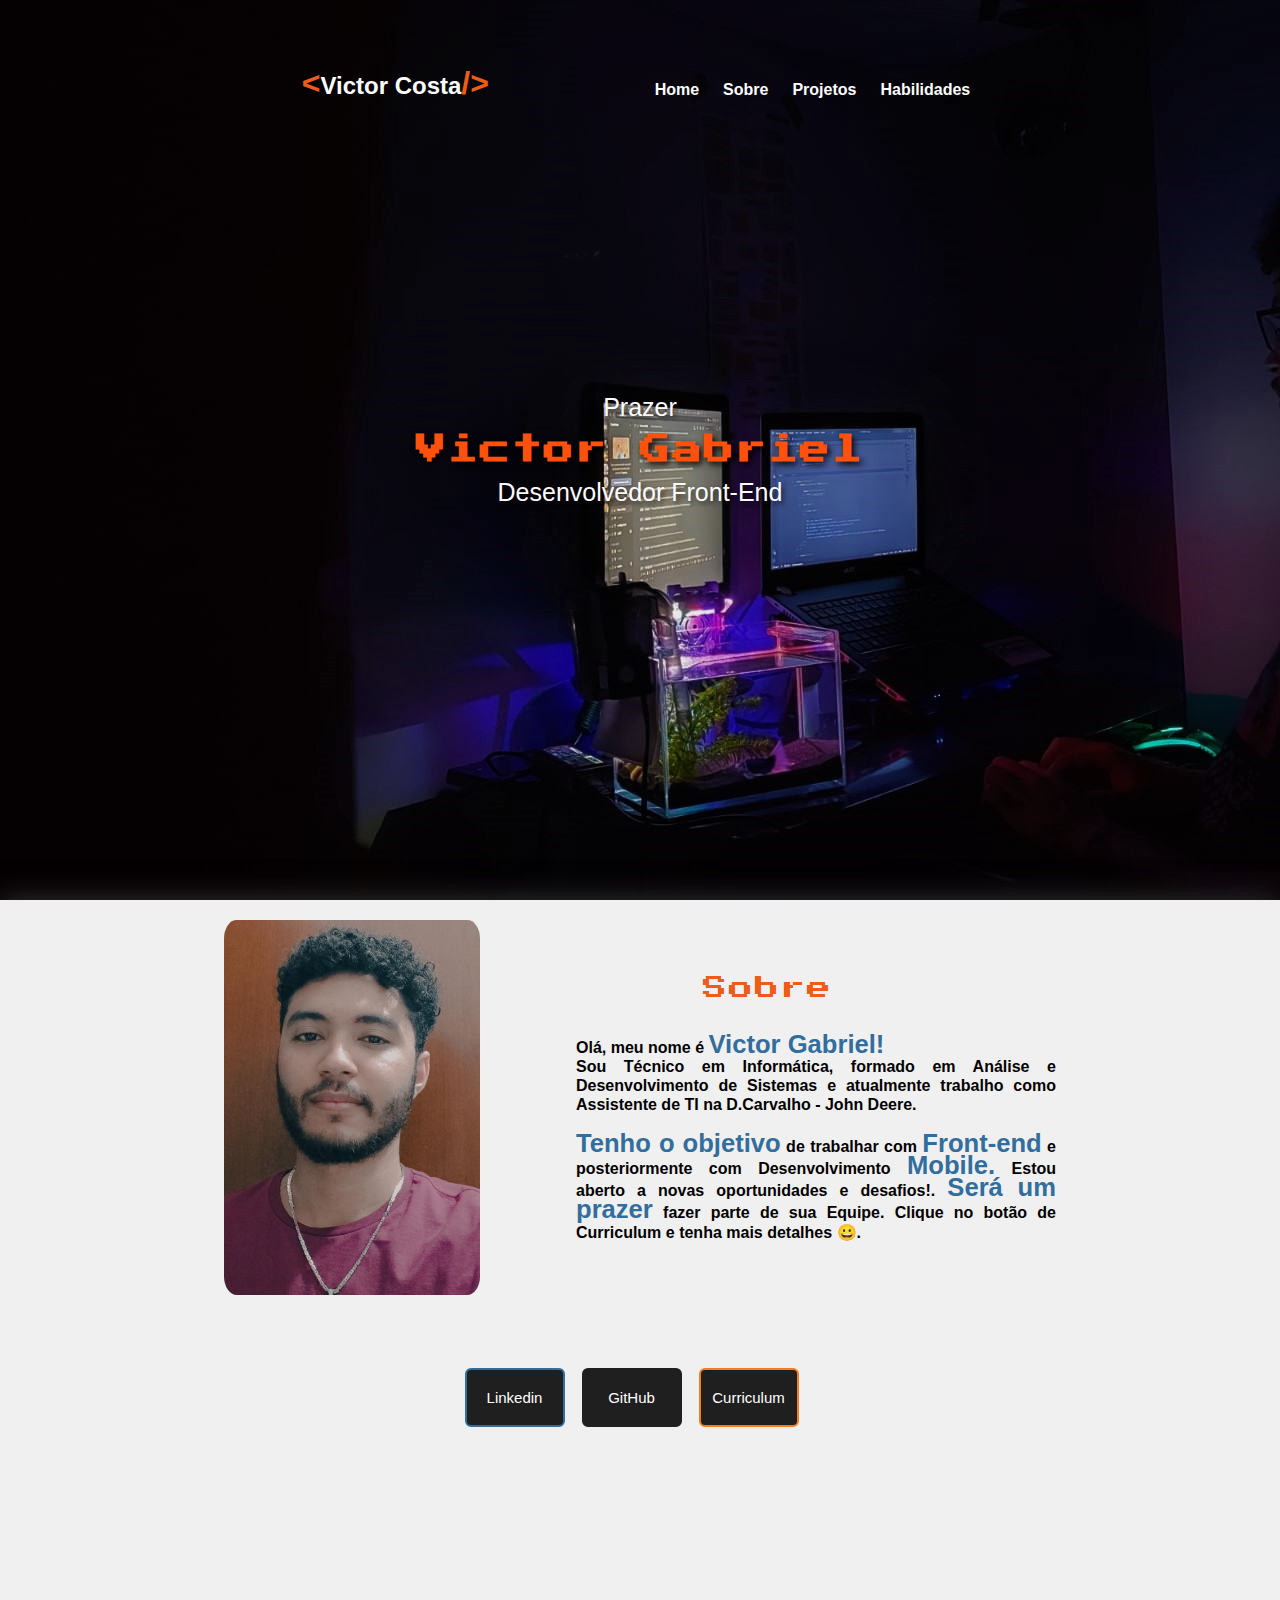
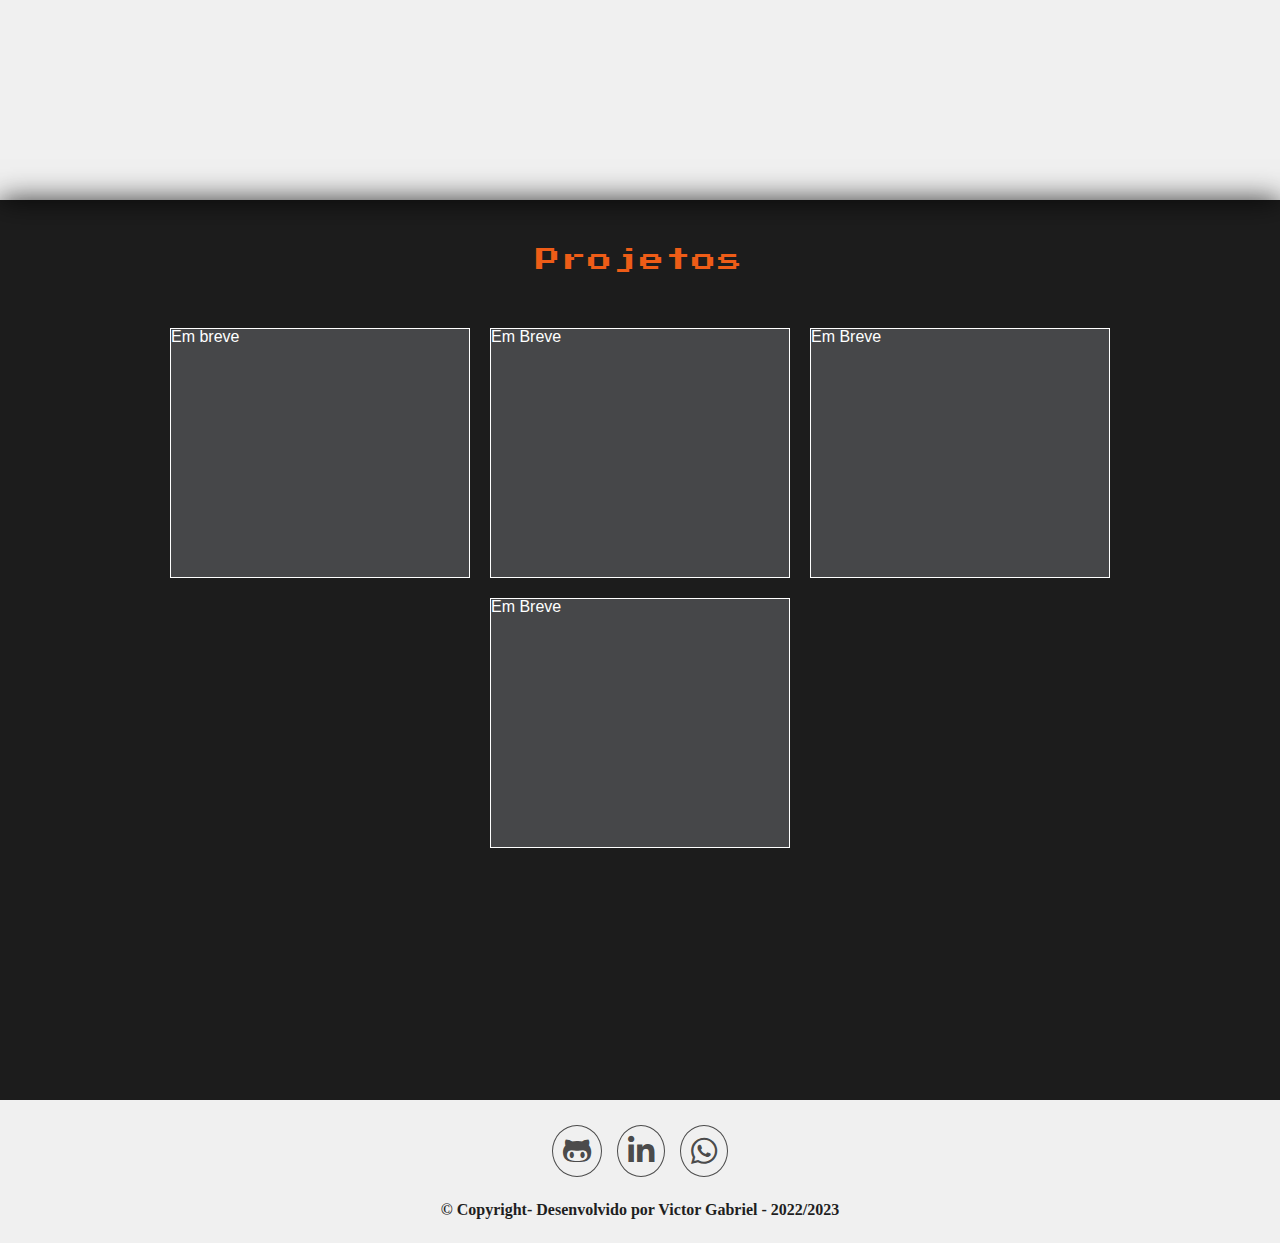
==== index.html @ 60bd09d4 "update curriculum" ====
<!DOCTYPE html>
<html lang="pt-br">

<head>
    <meta charset="UTF-8">
    <meta http-equiv="X-UA-Compatible" content="IE=edge">
    <meta name="viewport" content="width=device-width, initial-scale=1">
    <link src="https://kit.fontawesome.com/a076d05399.js">
    <link href="css/botoes.css" link rel="stylesheet">
    <link href="css/reset.css" link rel="stylesheet">
    <link href="css/menu.css" rel="stylesheet">
    <link href="css/estilo_portifolio.css" rel="stylesheet">
    <link rel="stylesheet" type="text/css" href="fontawesome/css/all.min.css">
    <link rel="icon" type="image/x-icon" href="/imgs/code.ico">

    <title>Victor Gabriel - Portfolio</title>

</head>

<body>
    <header id="header">
        <a id="logo" href="#home">Victor Costa</a>
        <nav id="nav">
            <button aria-label="Abrir menu" id="btn-mobile" aria-haspopup="true" aria-controls="menu"
                aria-expanded="false">Menu

                <span id="hamburguer"></span>
            </button>
            <ul id="menu" role="menu">
                <li><a href="#home">Home</a> </li>
                <li><a href="#sobre">Sobre</a> </li>
                <li><a href="#projetos">Projetos</a> </li>
                <li><a href="/">Habilidades</a> </li>

            </ul>
        </nav>
    </header>
    <main>
        <section class="home section" id="home">
            <div class="profile">
                <span class="profile-text"> Prazer </span>
                <h1> Victor Gabriel</h1>
                <span class="profile-text"> Desenvolvedor Front-End</span>
            </div>
        </section>

        <section class="section-apresentacao section">
            <div id="sobre">

                <div id="foto-sobre">
                    <img src="imgs/ee.jpg">
                </div>

                <div id="texto-sobre">
                    <span class="title-section"> Sobre</span>
                    <p>

                        Olá, meu nome é <span class="contrast">Victor Gabriel! </span><br>
                        Sou Técnico em Informática, formado em Análise e Desenvolvimento
                        de Sistemas e atualmente trabalho como Assistente de TI
                        na D.Carvalho - John Deere.<br>
                      <br>  <span class="contrast">Tenho o objetivo</span> de trabalhar com <span class="contrast">
                            Front-end</span> e posteriormente
                        com Desenvolvimento <span class="contrast">Mobile.</span>
                        Estou aberto a novas oportunidades e desafios!. <span class="contrast">Será um prazer</span>
                        fazer parte de sua Equipe.
                        Clique no botão de Curriculum e tenha mais detalhes &#128512;.
                        
                    </p>
                </div>

            </div>

            <div class="botoes">

                <a class="btn-social linkedin" href="https://www.linkedin.com/in/victor-costa-e-silva/" title="Linkedin"
                    target="_blank">Linkedin</a>
                <a class="btn-social git " href="https://github.com/VictorCeSilva" title="GitHub" target="_blank">
                    GitHub</a>
                <a class="btn-social curriculum" href="Documents/Currículo Victor Gabriel Costa e Silva.pdf" title="Curriculum" target="_blank"
                    download="Curriculum Victor Gabriel"> Curriculum</a>

            </div>
        </section>

        <section class="section section-projetos" id="projetos">

            <span class="title-section"> Projetos</span>

            <div class="projetos">

                <a class="card-projeto" href="notfound.html" title="Nome_Projeto" target="_blank" style="border: #fff .5px solid;"> 
                Em breve                    
                </a>

                <a class="card-projeto" href="notfound.html" title="Nome_Projeto" target="_blank" style="border: #fff .5px solid;"> Em Breve</a>
                <a class="card-projeto" href="notfound.html" title="Nome_Projeto" target="_blank" style="border: #fff .5px solid;"> Em Breve</a>

                <a class="card-projeto" href="notfound.html" title="Nome_Projeto" target="_blank" style="border: #fff .5px solid;"> Em Breve</a>
               
            </div>
        </section>
        
        
<footer class="footer">
    <div class="footer-icon-social">

        <a href="https://github.com/VictorCeSilva" >
            <i class="fa-brands fa-github-alt" title="Visitar GitHub"></i>
        </a>
        
        <a href="https://www.linkedin.com/in/victor-costa-e-silva/"> <i class="fa-brands fa-linkedin-in" title="Visitar Linkedin"></i></a>
       
        <a href="https://wa.me/5518996815630?text=Olá,%20Victor!%20Vi%20seu%20portfolio,%20e%20gostaria%20de%20saber%20mais%20sobre%20você!%20" title="Mandar Mensagem por Whastapp"><i class="fa-brands fa-whatsapp"></i></a>
        

    </div>
    <p style="margin-bottom:25px;">&#169 Copyright- Desenvolvido por Victor Gabriel - 2022/2023</p>
</footer>


</body>
<script src="js/menu.js"></script>

</html>
---- css/botoes.css ----
:root{
    --body-fonts: 'Trebuchet MS', 'Lucida Sans Unicode', 'Lucida Grande', 'Lucida Sans', Arial, sans-serif;

}


.botoes{
    max-width: 60em;
    height:20vh;
    display: flex;
    justify-content: center;
    align-items:center;
    margin-top: 10px;
    flex-wrap:wrap;

}
.botoes a{
    display: inline-block;
    text-align:center;
    background-color:#1f1f1f;
    margin-right: 17px;
    text-decoration:none;
    color:#ffff;
    font-family: var(--body-fonts);
    font-size: 15px;
    padding: 20px 0px;
    width: 100px;
    border-radius: 6px;
    overflow: hidden;
}
.btn-social{
    transition: all 0.2s linear 0s;
    background-position: center;
    background-repeat: no-repeat;
    background-size: 40px;
}
.btn-social::before{
    transition: all 0.2s linear 0s;
   
}
.btn-social:hover{
    text-indent: -9999px;
    background-color: #fff;

}
.btn-social::before{
    top:0;
    text-indent: 0px;
}

.linkedin {
    border: 2px solid #326e9d;
}
.linkedin:hover{
    box-shadow: 1px 1px 20px #326e9d;
    background-image: url(/imgs/icons8-linkedin-circundado.gif);
}

.git {
    border: 2px solid #1f1f1f;
   
}
.git:hover{
    box-shadow: 1px 1px 20px #1f1f1f;
    background-image: url(/imgs/icons8-github.gif);
}
.curriculum {
    border: 2px solid #f67c1d;
}
.curriculum:hover{
    box-shadow: 1px 1px 20px #f67c1d;
    border: 2px solid #f67c1d;

    background-image: url(/imgs/icons8-baixar.gif);
}
---- css/menu.css ----
@import url('https://fonts.googleapis.com/css2?family=Press+Start+2P&family=Russo+One&display=swap');


.home {
    background: url(/imgs/fundo.jpeg) no-repeat center center;
    background-size: cover;
    margin-top: -150px;
    display: flex;
    align-items: center;
    justify-content: center;
    flex-direction: column;
}

a {
    color: #fff;
    text-decoration: none;
    font-family: sans-serif;
}

li{
    position: relative;
    text-align: center;
    font-weight: bold;
}


li::before{
    content: " ";
    position: absolute;
    left: 0;
    bottom: -2px;
    width: 100%;
    height: 2px;
    background-color: #F68933;
    border-radius: 4px;
    scale: 0 1;
    transform-origin: left;
    transition: scale 0.35s;
}
li:hover::before{
    scale: 1;
}

#logo {
    margin-top:15px;
    font-size: 1.5rem;
    font-weight: bold;
}

#header {
    box-sizing: border-box;
    height: 150px;
    padding: 1rem 9rem;
    display: flex;
    align-items: center;
    justify-content: space-evenly;
    background: #e7e7e7;
    z-index: 1000;
}

#menu {
    margin-top: 30px;
    display: flex;
    list-style: none;
    gap: .5rem;
}

#menu a {
    display: block;
    padding: .5rem;
}

#btn-mobile {
    display: none;
}

#logo::before {
    content: '<';
    font-size: 2rem;
    color: #EE5C17;
    font-weight: 700;
}

#logo::after {
    content: '/>';
    font-size: 2rem;
    color: #EE5C17;
    font-weight: 700;
}

@media (max-width: 768px) {
    #btn-mobile {
        display: block;
        color: #fff;
    }

    #header {
        padding: 1px;
    }
    #logo{
        margin-top:0px;
    }


    #menu {
        display: block;
        position: absolute;
        width: 100%;
        top: 70px;
        right: 0px;
        color: #fff;
        background: #000000cc;
        height: 0px;
        transition: .6s;
        z-index: 1000;
        visibility: hidden;
        overflow-y: hidden;
    }

    #nav.active #menu {
        height: calc(100vh - 70px);
        visibility: visible;
        overflow-y: auto;
    }

    #menu a {
        padding: 1rem 0;
        margin: 0 1rem;
        border-bottom: 2px solid rgba(0, 0, 0, .05);
    }

    #btn-mobile {
        display: flex;
        padding: .5rem 1rem;
        font-size: 1rem;
        border: none;
        background: none;
        cursor: pointer;
        gap: .5rem;
    }

    #hamburguer {
        border-top: 2px solid;
        width: 20px;

    }

    #hamburguer::after,
    #hamburguer::before {
        content: "";
        display: block;
        width: 20px;
        height: 2px;
        background: currentColor;
        margin-top: 5px;
        transition: .3s;
        position: relative;
    }

    #nav.active #hamburguer {
        border-top-color: transparent;
    }

    #nav.active #hamburguer::before {
        transform: rotate(135deg);

    }

    #nav.active #hamburguer::after {
        transform: rotate(-135deg);
        top: -7px;
    }
}
---- css/estilo_portifolio.css ----
/* ZERAR CSS DA PAGINA*/
@import url('https://fonts.googleapis.com/css2?family=Righteous&display=swap');
@import url('https://fonts.googleapis.com/css2?family=Press+Start+2P&family=Russo+One&display=swap');

:root {
    --primary-color: #212121;
    --secundary-color: #1a1713;
    --third-color: #2b2a29;
    --fourth-color: #000000;
    --fifth-color: #1a1917;
    --sixtin-color: rgb(255, 251, 251);
    /*
            PALETA DE CORES USADAS
            https://coolors.co/palette/f67c1d-ee5c17-333333-464749-f68933-f0f0f0-326e9d-9abcd5-1f1f1f-fd510d
    */
    --body-fonts: 'Trebuchet MS', 'Lucida Sans Unicode', 'Lucida Grande', 'Lucida Sans', Arial, sans-serif;
}

html {
    scroll-behavior: smooth;

}

.section {
    box-sizing: border-box;
    height: 100vh;
    max-width: 4000px;
    box-shadow: 0.4px 0px 27.1px #333333;
}


.profile {
    z-index: 1;
    color: var(--sixtin-color);
    display: flex;
    align-items: center;
    flex-direction: column;

}

.profile h1 {
    font: bold 30px 'Press Start 2P', cursive;
    line-height: 40px;
   /* color: rgba(251, 0, 13);*/
    color: #fd510d;
    letter-spacing: 2px;
    text-align: center;
    text-shadow: rgba(0, 0, 0, 0.925) .1em 0.1em 0.2em;

}

.profile-text {
    font: 25px var(--body-fonts);
    padding: .5rem;
    text-align: center;
    text-shadow: rgba(0, 0, 0, 0.582) .1em 0.1em 0.2em;
}

.section-apresentacao {
    display: flex;
    background: var(--fourth-color);
    text-align: center;
    align-items: center;
    padding: 20px;
    flex-direction: column;
    background-color: #f0f0f0;

}


#sobre {
    display: flex;
    align-items: center;
    justify-content: space-between;
    max-width: 800em;
}

#texto-sobre p {
    font: 1em var(--body-fonts);
    text-align: justify;
    padding-top: 2rem;
    color:#000000;
    max-width: 30em;
    margin-left: 6em;
    line-height: 1.2rem;
    font-weight:bold;

}

.title-section {
    font: 1.5em 'Press Start 2P', cursive;
    color: #ee5c17;
    letter-spacing: 2px;
}

.section-projetos .title-section {
    margin: 2em 0px 1.5em;
}

.section-apresentacao img {
    max-width: 20vw;
    border-radius: 5%;
}

.contrast {
    color: #326e9d;
    font-size: 1.6em;
    font-weight: bold;
}

/* barra de rolagem*/
::-webkit-scrollbar {
    width: 5px;
    background-color: #000000;
}

::-webkit-scrollbar-thumb {
    background-image: linear-gradient(180deg, #EE5C17 0%, #9ABCD5 99%);
    box-shadow: inset 2px 2px 5px 0 rgba(#fff, 0.5);
    border-radius: 100px;
}

.section-projetos {
    display: flex;
    align-items: center;
    background-color: #000000e3;
    flex-direction: column;
}

.projetos {
    box-sizing: border-box;
    display: flex;
    align-items: center;
    flex-wrap: wrap;
    justify-content: center;
    padding: 10px;
    width: 100%;

}

.card-projeto {
    margin: 10px;
    background-color: #464749;
    width: 300px;
    height: 250px;
}

.footer {
    background-color: #f0f0f0;
    color: #1F1F1F;
    font-weight:bold;
    text-align: center;
    display: flex;
    align-items: center;
    justify-content: center;
    flex-direction: column;


}

.footer-icon-social {
    width: 100%;
    padding: 25px;
    display: flex;
    align-items: center;
    justify-content: center;
    flex-wrap: wrap;
    font-size: 15px;
   /* color: #ffffffdc;*/
    gap: 15px;
    font-size: 30px;
}


.footer-icon-social .fa-github-alt:hover{
    color:rgb(0, 0, 0);
}
.footer-icon-social .fa-linkedin-in:hover{
    color:rgb(12, 117, 255);
    border:  solid rgb(12, 117, 255) 1px; 
}

.footer-icon-social .fa-whatsapp:hover{
    color:rgb(2, 124, 23);
    border:  solid rgb(2, 124, 23) 1px; 

}


.footer-icon-social .fa-brands {
    border: .2px #464646f8 solid;
    border-radius: 50%;
    padding: 10px;
    color: #464646f8;
}

@media (max-width: 768px) {
    .section-apresentacao img {
        display: none;
    }
    .section-projetos{
        height:auto;
    }
    #sobre p {
        text-align: center;
        margin-left: 0em;
    }

    #sobre {
        padding-top: 25px;
    }

}

@media (min-width: 2000px) {
    #logo {
        font-size: 4rem;
        font-weight: bold;
    }

    #logo::before,
    #logo::after {
        content: '<';
        font-size: 4rem;
        color: #F68933;
        font-weight: 700;
    }

    #logo::after {
        content: '/>';
    }

    .profile h1 {
        font: bold 200px 'Press Start 2P', cursive;
    }
}
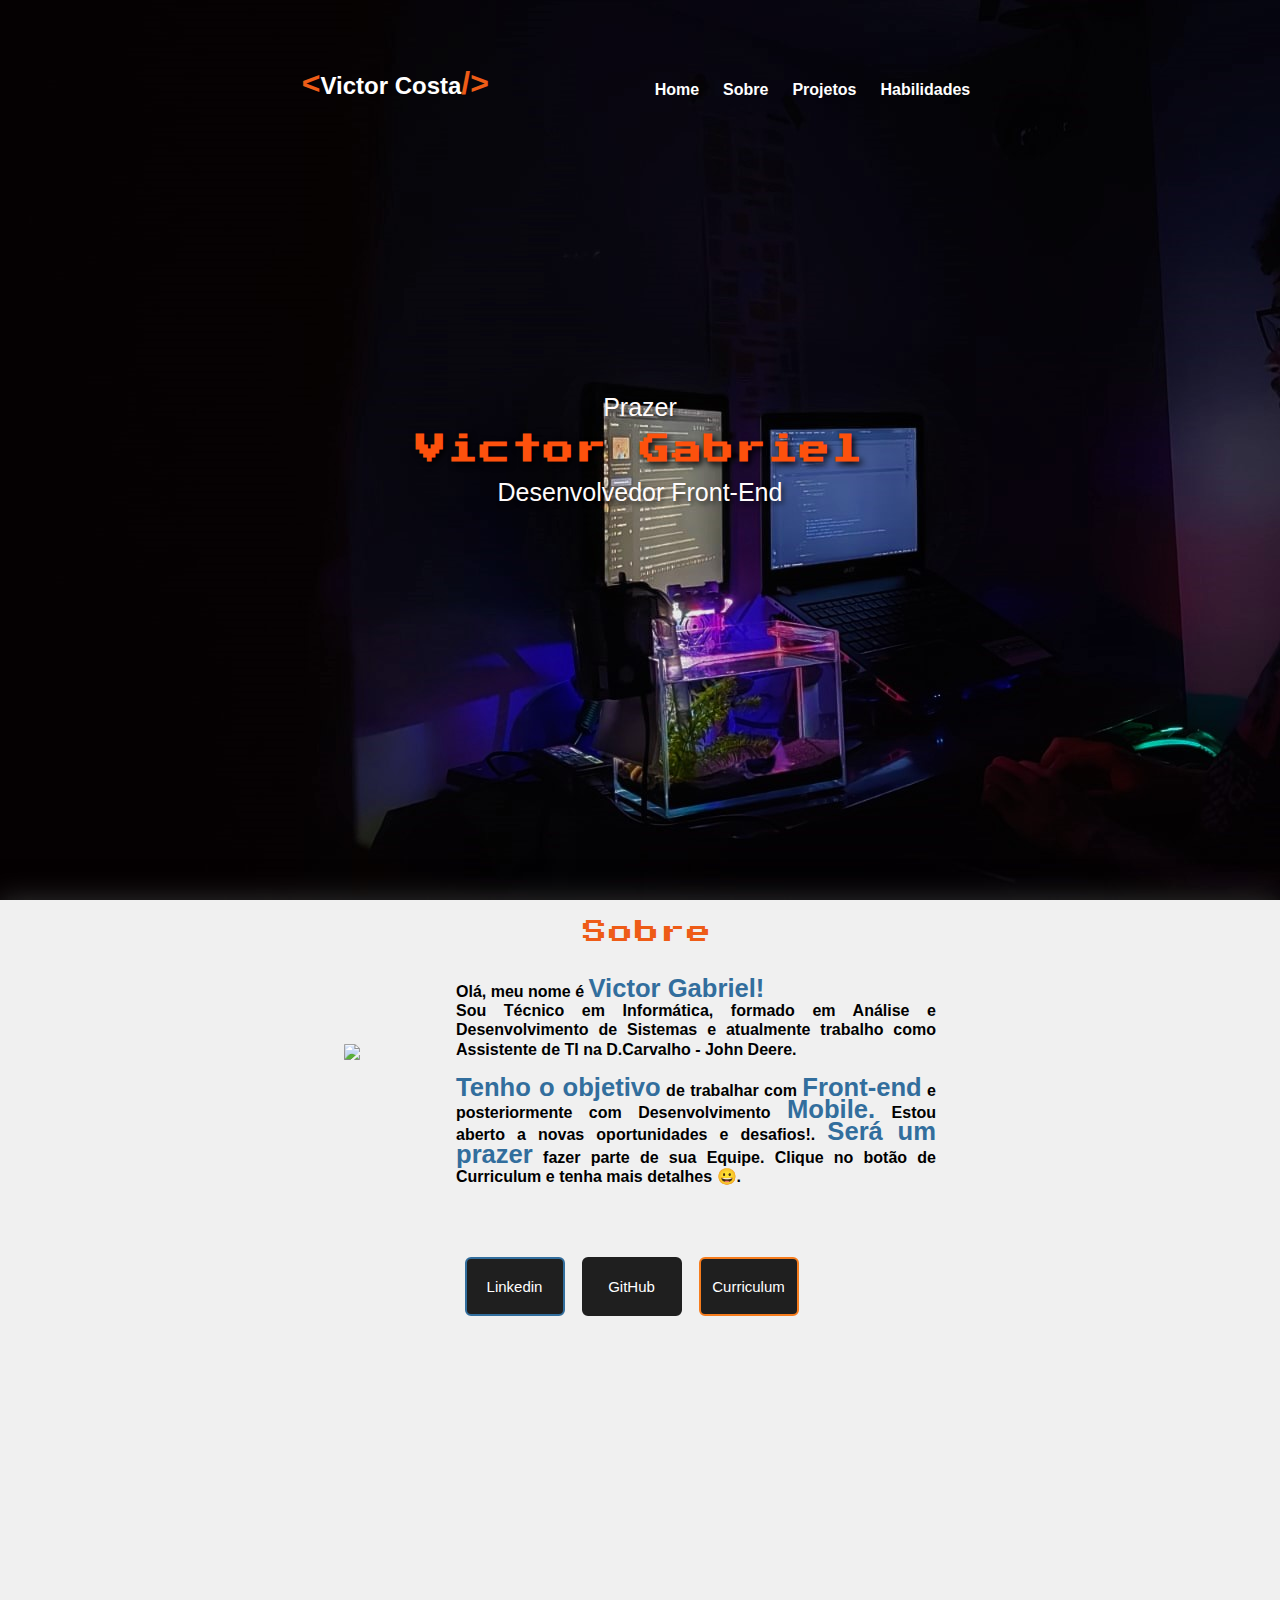
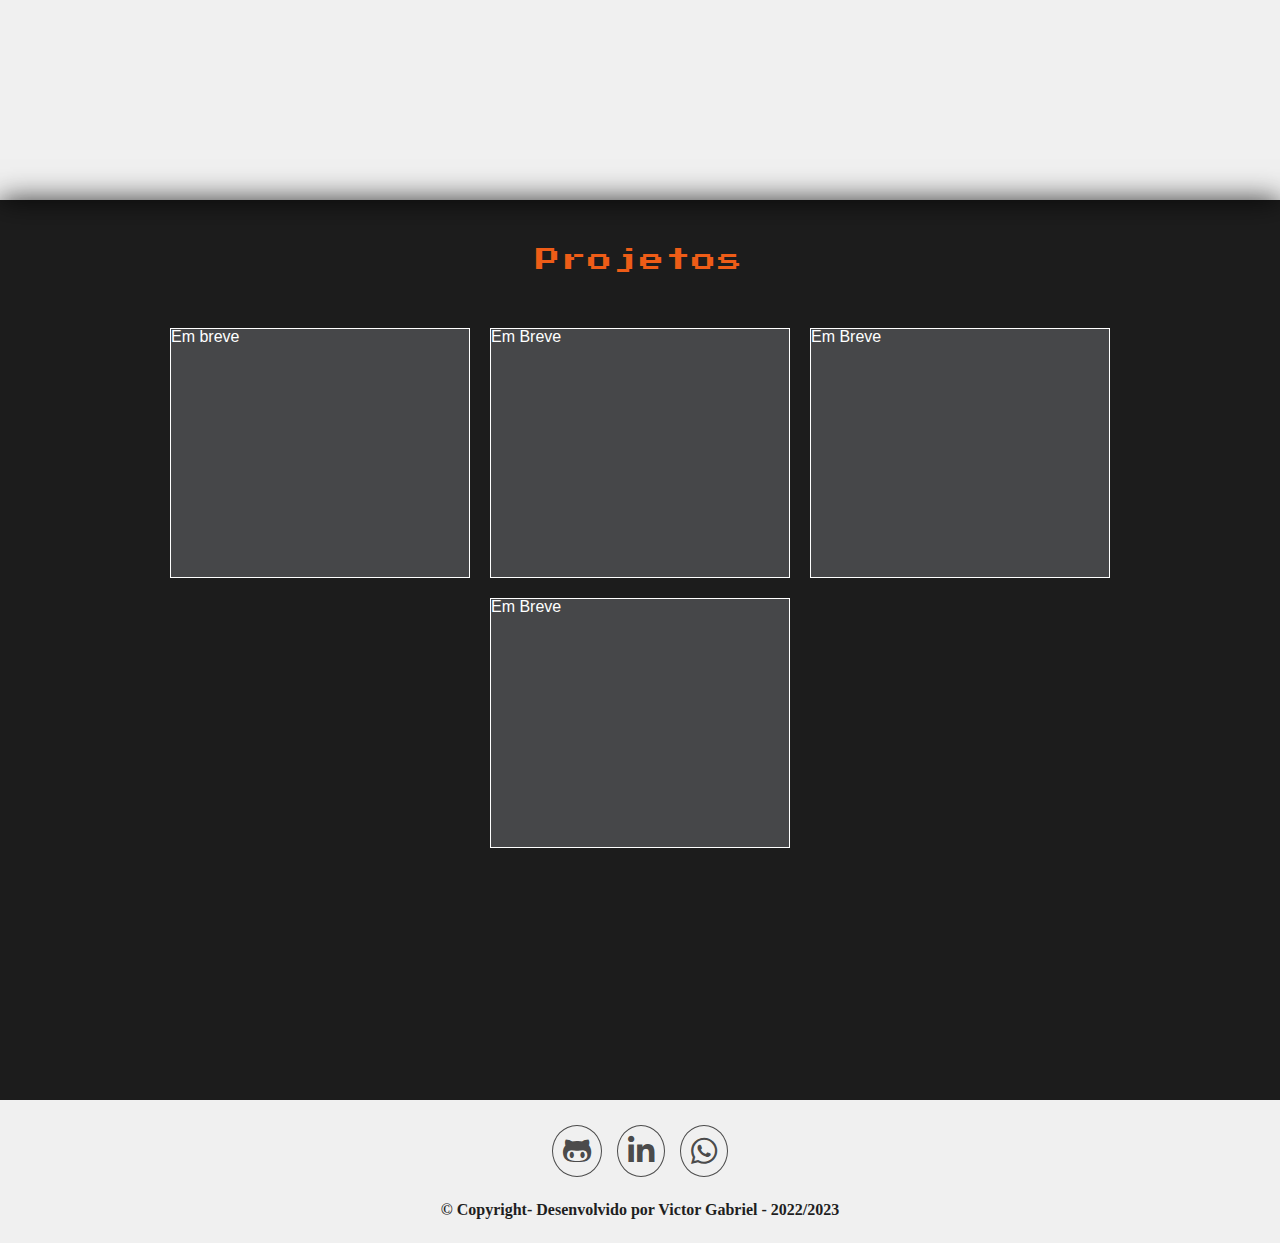
==== commit 3a816194: "Update index.html" ====
--- a/index.html
+++ b/index.html
@@ -11,7 +11,7 @@
     <link href="css/menu.css" rel="stylesheet">
     <link href="css/estilo_portifolio.css" rel="stylesheet">
     <link rel="stylesheet" type="text/css" href="fontawesome/css/all.min.css">
-    <link rel="icon" type="image/x-icon" href="/imgs/code.ico">
+    <link rel = "shortcut icon" type = "imagem/x-icon" href="imgs/code.ico">
 
     <title>Victor Gabriel - Portfolio</title>
 
@@ -48,7 +48,7 @@
             <div id="sobre">
 
                 <div id="foto-sobre">
-                    <img src="imgs/ee.jpg">
+                    <img src="imgs/foto-pessoal.jpg">
                 </div>
 
                 <div id="texto-sobre">
@@ -122,4 +122,4 @@
 </body>
 <script src="js/menu.js"></script>
 
-</html>+</html>
--- a/css/botoes.css
+++ b/css/botoes.css
@@ -54,7 +54,7 @@
 }
 .linkedin:hover{
     box-shadow: 1px 1px 20px #326e9d;
-    background-image: url(/imgs/icons8-linkedin-circundado.gif);
+    background-image: url(../imgs/icons8-linkedin-circundado.gif);
 }
 
 .git {
@@ -63,7 +63,7 @@
 }
 .git:hover{
     box-shadow: 1px 1px 20px #1f1f1f;
-    background-image: url(/imgs/icons8-github.gif);
+    background-image: url(../imgs/icons8-github.gif);
 }
 .curriculum {
     border: 2px solid #f67c1d;
@@ -72,6 +72,6 @@
     box-shadow: 1px 1px 20px #f67c1d;
     border: 2px solid #f67c1d;
 
-    background-image: url(/imgs/icons8-baixar.gif);
+    background-image: url(../imgs/icons8-baixar.gif);
 }
 
--- a/css/menu.css
+++ b/css/menu.css
@@ -2,7 +2,7 @@
 
 
 .home {
-    background: url(/imgs/fundo.jpeg) no-repeat center center;
+    background: url(../imgs/fundo.jpeg) no-repeat center center;
     background-size: cover;
     margin-top: -150px;
     display: flex;
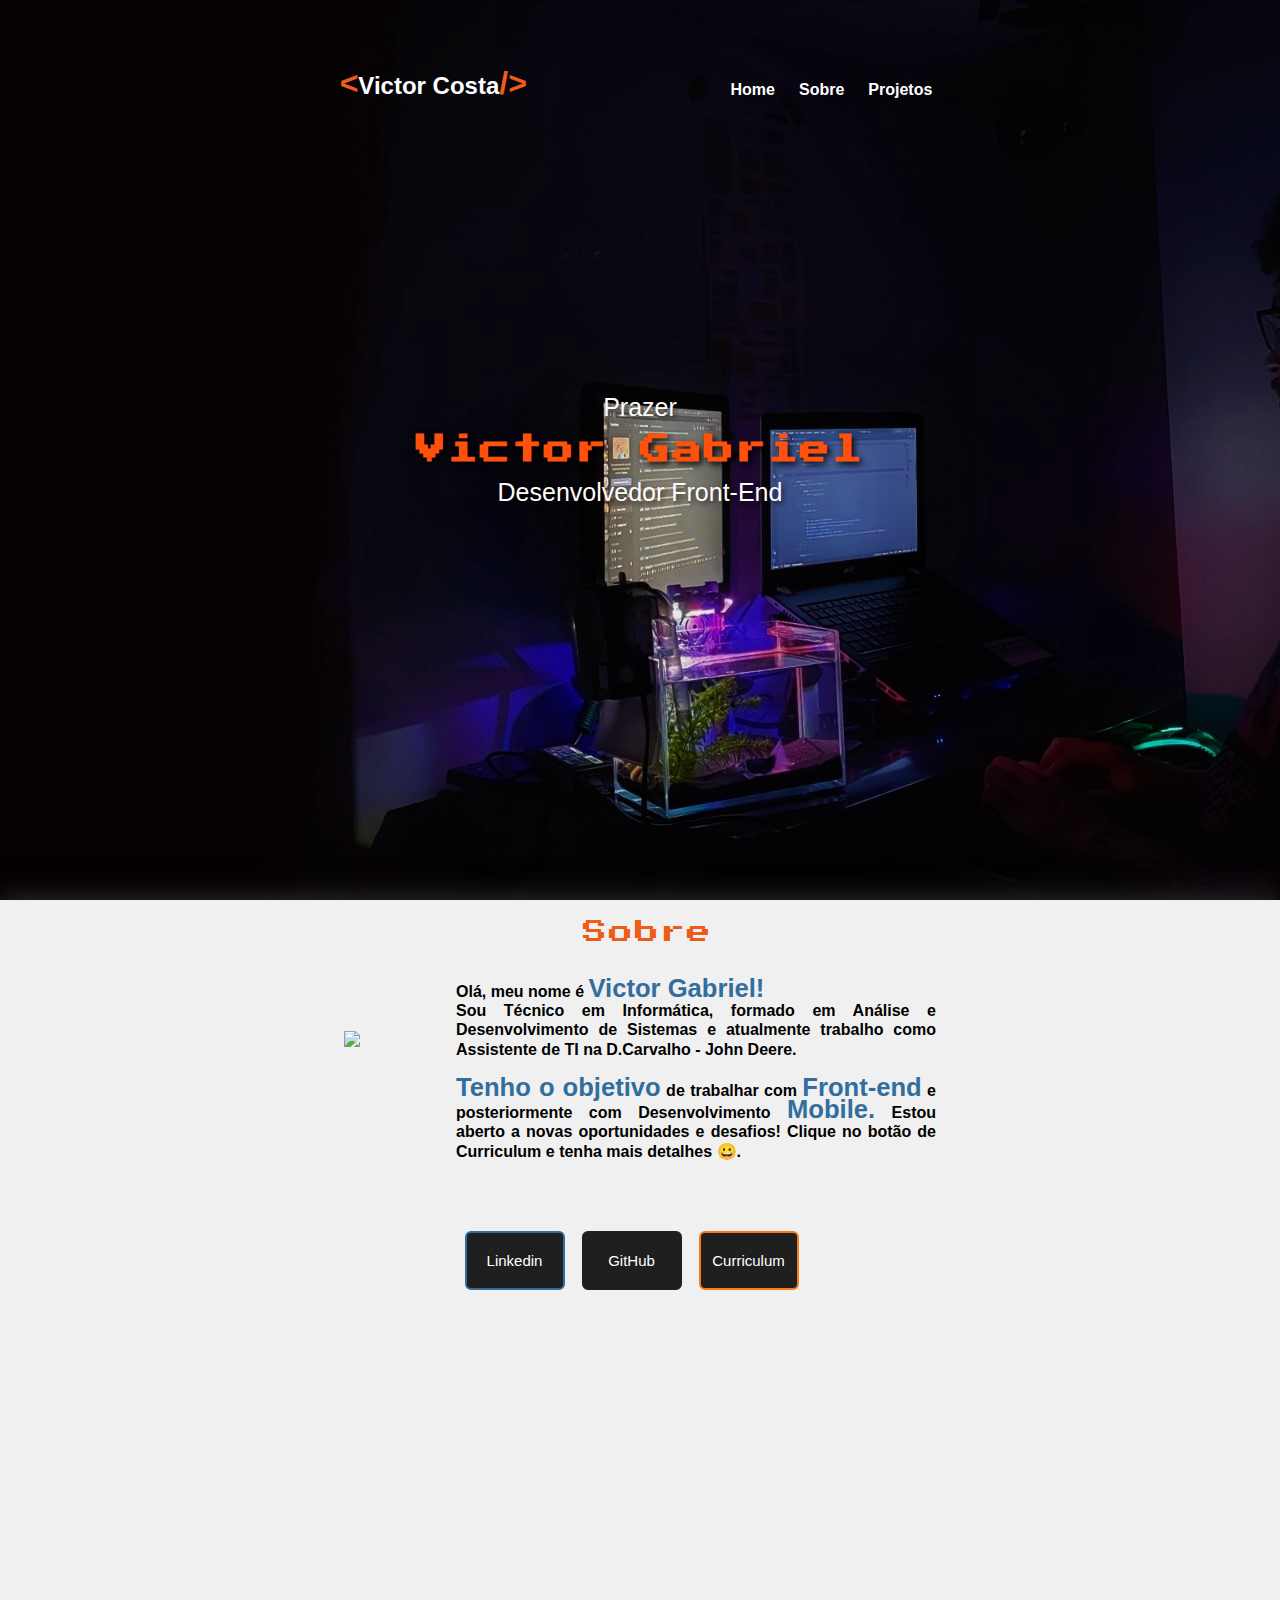
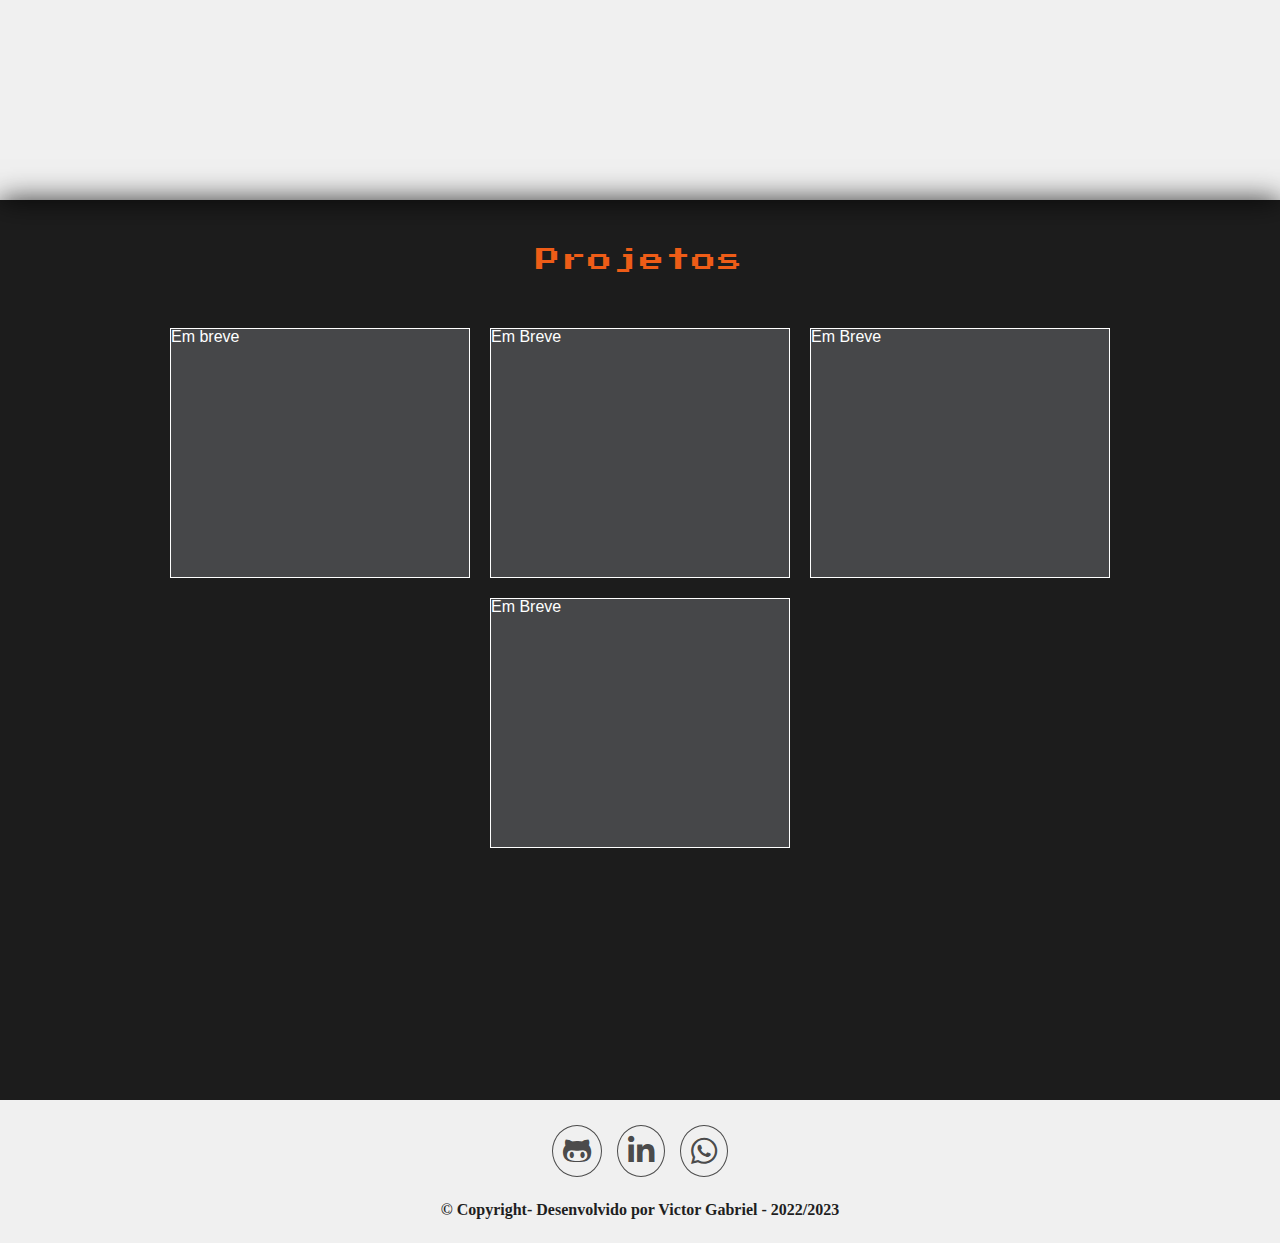
==== commit 1560f4fa: "edição da section sobre  e menu" ====
--- a/index.html
+++ b/index.html
@@ -30,7 +30,6 @@
                 <li><a href="#home">Home</a> </li>
                 <li><a href="#sobre">Sobre</a> </li>
                 <li><a href="#projetos">Projetos</a> </li>
-                <li><a href="/">Habilidades</a> </li>
 
             </ul>
         </nav>
@@ -62,8 +61,7 @@
                       <br>  <span class="contrast">Tenho o objetivo</span> de trabalhar com <span class="contrast">
                             Front-end</span> e posteriormente
                         com Desenvolvimento <span class="contrast">Mobile.</span>
-                        Estou aberto a novas oportunidades e desafios!. <span class="contrast">Será um prazer</span>
-                        fazer parte de sua Equipe.
+                        Estou aberto a novas oportunidades e desafios!
                         Clique no botão de Curriculum e tenha mais detalhes &#128512;.
                         
                     </p>
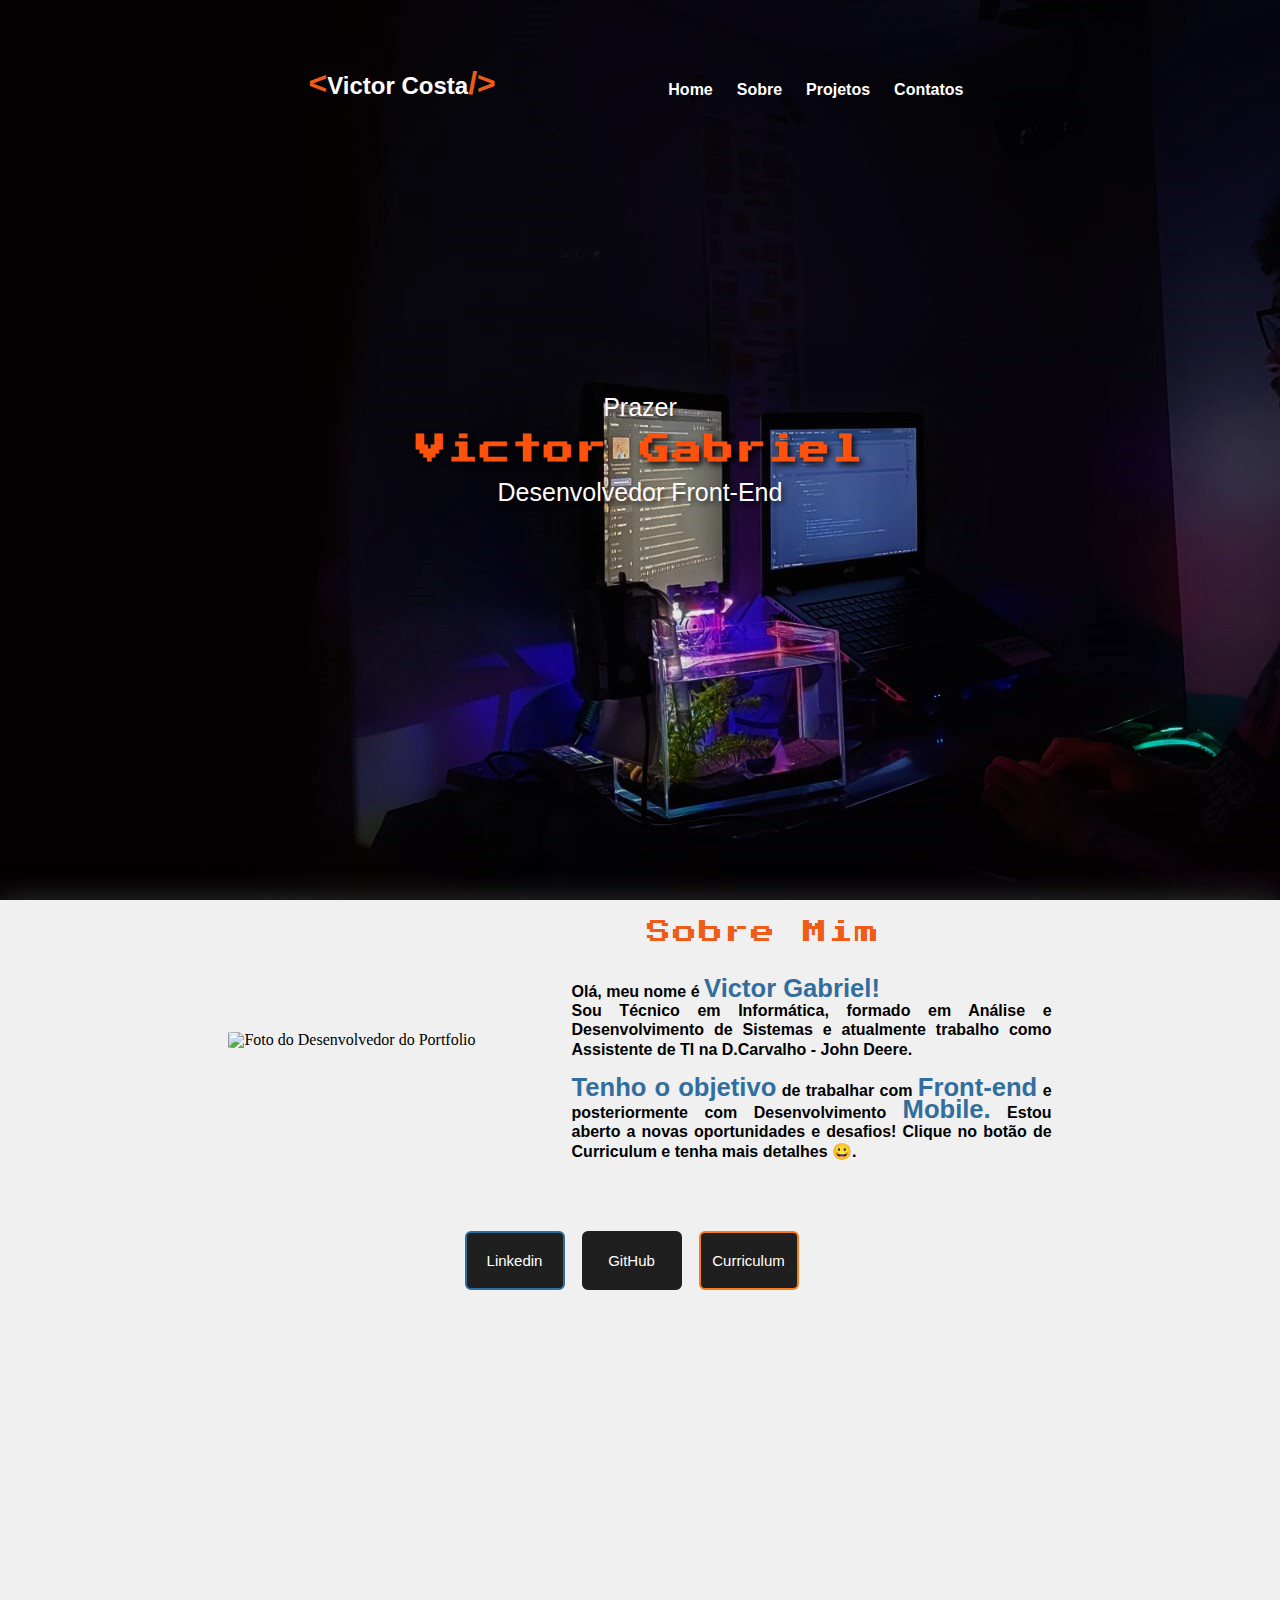
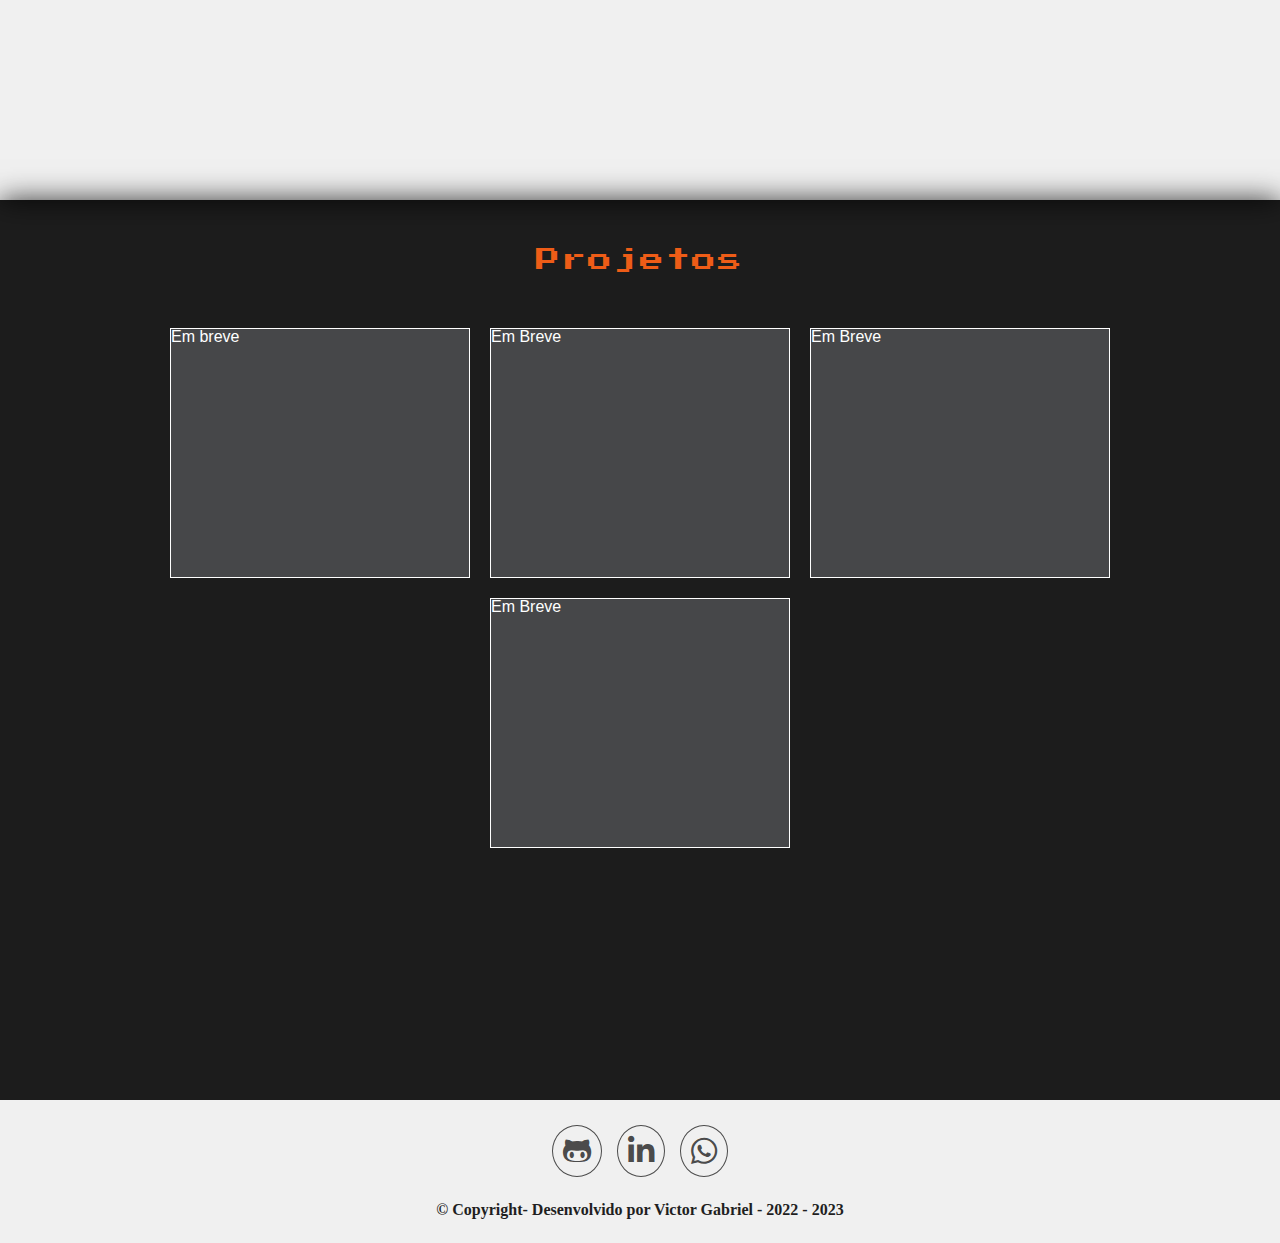
==== commit ab8a065e: "refactor: Browser errors were logged to the console" ====
--- a/index.html
+++ b/index.html
@@ -5,13 +5,21 @@
     <meta charset="UTF-8">
     <meta http-equiv="X-UA-Compatible" content="IE=edge">
     <meta name="viewport" content="width=device-width, initial-scale=1">
+    <meta name="description"
+     content="Presentation by Front End developer Victor. 
+    Separated in topics: about the developer, mentioning some characteristics 
+    and providing intuitive buttons; topic of the projects created and contact buttons.">
+
     <link src="https://kit.fontawesome.com/a076d05399.js">
-    <link href="css/botoes.css" link rel="stylesheet">
-    <link href="css/reset.css" link rel="stylesheet">
-    <link href="css/menu.css" rel="stylesheet">
-    <link href="css/estilo_portifolio.css" rel="stylesheet">
-    <link rel="stylesheet" type="text/css" href="fontawesome/css/all.min.css">
-    <link rel = "shortcut icon" type = "imagem/x-icon" href="imgs/code.ico">
+    <link rel="stylesheet" href="css/botoes.css">
+    <link rel="stylesheet" href="css/reset.css" >
+    <link rel="stylesheet" href="css/menu.css">
+    <link rel="stylesheet" href="css/estilo_portifolio.css" >
+    <link 
+    rel="shortcut icon" 
+    type="imagem/x-icon" 
+    href="imgs/code.ico">
+    <link rel="stylesheet" href="fontawesome/css/all.min.css">
 
     <title>Victor Gabriel - Portfolio</title>
 
@@ -20,38 +28,39 @@
 <body>
     <header id="header">
         <a id="logo" href="#home">Victor Costa</a>
-        <nav id="nav">
+        <nav id="nav" role="navigation">
             <button aria-label="Abrir menu" id="btn-mobile" aria-haspopup="true" aria-controls="menu"
                 aria-expanded="false">Menu
 
                 <span id="hamburguer"></span>
             </button>
-            <ul id="menu" role="menu">
-                <li><a href="#home">Home</a> </li>
-                <li><a href="#sobre">Sobre</a> </li>
-                <li><a href="#projetos">Projetos</a> </li>
-
+            <ul id="menu" role="menu" aria-labelledby="menubutton">
+                <li role="presentation"><a href="#home" role="menuitem">Home</a></li>
+                <li role="presentation"><a href="#sobre" role="menuitem">Sobre</a></li>
+                <li role="presentation"><a href="#projetos"role="menuitem">Projetos</a></li>
+                <li role="presentation"><a href="#contato" role="menuitem">Contatos</a></li>
             </ul>
         </nav>
     </header>
+
     <main>
-        <section class="home section" id="home">
-            <div class="profile">
+        <section class="home section" id="home" aria-label="Seção Home">
+            <div class="profile" tabindex="0">
                 <span class="profile-text"> Prazer </span>
                 <h1> Victor Gabriel</h1>
                 <span class="profile-text"> Desenvolvedor Front-End</span>
             </div>
         </section>
 
-        <section class="section-apresentacao section">
+        <section class="section-apresentacao section" aria-label="Seção de Apresetação">
             <div id="sobre">
 
                 <div id="foto-sobre">
-                    <img src="imgs/foto-pessoal.jpg">
+                    <img src="imgs/foto-pessoal.webp" alt="Foto do Desenvolvedor do Portfolio" width="300px" height="auto" style="border-radius:5%">
                 </div>
 
-                <div id="texto-sobre">
-                    <span class="title-section"> Sobre</span>
+                <div id="texto-sobre" tabindex="0">
+                    <span class="title-section">Sobre Mim</span>
                     <p>
 
                         Olá, meu nome é <span class="contrast">Victor Gabriel! </span><br>
@@ -71,53 +80,57 @@
 
             <div class="botoes">
 
-                <a class="btn-social linkedin" href="https://www.linkedin.com/in/victor-costa-e-silva/" title="Linkedin"
-                    target="_blank">Linkedin</a>
-                <a class="btn-social git " href="https://github.com/VictorCeSilva" title="GitHub" target="_blank">
+                <a class="btn-social linkedin" href="https://www.linkedin.com/in/victor-costa-e-silva/" title="Visitar Linkedin"
+                    target="_blank" role="button" >Linkedin</a>
+                <a class="btn-social git " href="https://github.com/VictorCeSilva" title="Visitar GitHub" target="_blank" role="button">
                     GitHub</a>
-                <a class="btn-social curriculum" href="Documents/Currículo Victor Gabriel Costa e Silva.pdf" title="Curriculum" target="_blank"
-                    download="Curriculum Victor Gabriel"> Curriculum</a>
+                <a class="btn-social curriculum" href="Documents/Currículo Victor Gabriel Costa e Silva.pdf" title="Baixar Curriculum" target="_blank"
+                    download="Curriculum Victor Gabriel" role="button"> Curriculum</a>
 
             </div>
         </section>
 
-        <section class="section section-projetos" id="projetos">
+        <section class="section section-projetos" id="projetos" aria-label="Seção de Projetos Desenvolvidos">
 
             <span class="title-section"> Projetos</span>
 
             <div class="projetos">
 
-                <a class="card-projeto" href="notfound.html" title="Nome_Projeto" target="_blank" style="border: #fff .5px solid;"> 
+                <a class="card-projeto" href="notfound.html" title="Nome_Projeto" target="_blank" style="border: #fff .5px solid;" aria-label="Projeto 01"> 
                 Em breve                    
                 </a>
 
-                <a class="card-projeto" href="notfound.html" title="Nome_Projeto" target="_blank" style="border: #fff .5px solid;"> Em Breve</a>
-                <a class="card-projeto" href="notfound.html" title="Nome_Projeto" target="_blank" style="border: #fff .5px solid;"> Em Breve</a>
+                <a class="card-projeto" href="notfound.html" title="Nome_Projeto" target="_blank" style="border: #fff .5px solid;" aria-label="Projeto 02"> Em Breve</a>
+                <a class="card-projeto" href="notfound.html" title="Nome_Projeto" target="_blank" style="border: #fff .5px solid;" aria-label="Projeto 03"> Em Breve</a>
 
-                <a class="card-projeto" href="notfound.html" title="Nome_Projeto" target="_blank" style="border: #fff .5px solid;"> Em Breve</a>
+                <a class="card-projeto" href="notfound.html" title="Nome_Projeto" target="_blank" style="border: #fff .5px solid;" aria-label="Projeto 04"> Em Breve</a>
                
             </div>
         </section>
         
         
-<footer class="footer">
-    <div class="footer-icon-social">
+<footer class="footer" aria-label="Rodapé  com Contatos">
+    <div class="footer-icon-social" id="contato">
 
         <a href="https://github.com/VictorCeSilva" >
-            <i class="fa-brands fa-github-alt" title="Visitar GitHub"></i>
+            <i class="fa-brands fa-github-alt" title="Visitar GitHub"  aria-labelledby="Botão para GitHub" role="button"></i>
         </a>
         
-        <a href="https://www.linkedin.com/in/victor-costa-e-silva/"> <i class="fa-brands fa-linkedin-in" title="Visitar Linkedin"></i></a>
+        <a href="https://www.linkedin.com/in/victor-costa-e-silva/"> 
+            <i class="fa-brands fa-linkedin-in" title="Visitar Linkedin"  aria-labelledby="Botão para Linkedin" role="button"></i>
+        </a>
        
-        <a href="https://wa.me/5518996815630?text=Olá,%20Victor!%20Vi%20seu%20portfolio,%20e%20gostaria%20de%20saber%20mais%20sobre%20você!%20" title="Mandar Mensagem por Whastapp"><i class="fa-brands fa-whatsapp"></i></a>
+        <a href="https://wa.me/5518996815630?text=Olá,%20Victor!%20Vi%20seu%20portfolio,%20e%20gostaria%20de%20saber%20mais%20sobre%20você!%20" title="Mandar Mensagem por Whastapp" aria-labelledby="Botão para Mandar Mensagem no Whatsapp do Desenvolvedor" role="button">
+            <i class="fa-brands fa-whatsapp"></i>
+        </a>
         
 
     </div>
-    <p style="margin-bottom:25px;">&#169 Copyright- Desenvolvido por Victor Gabriel - 2022/2023</p>
+    <p style="margin-bottom:25px;">&#169 Copyright- Desenvolvido por Victor Gabriel - 2022 - 2023</p>
 </footer>
 
 
 </body>
-<script src="js/menu.js"></script>
+<script async src="js/menu.js" async ></script>
 
 </html>
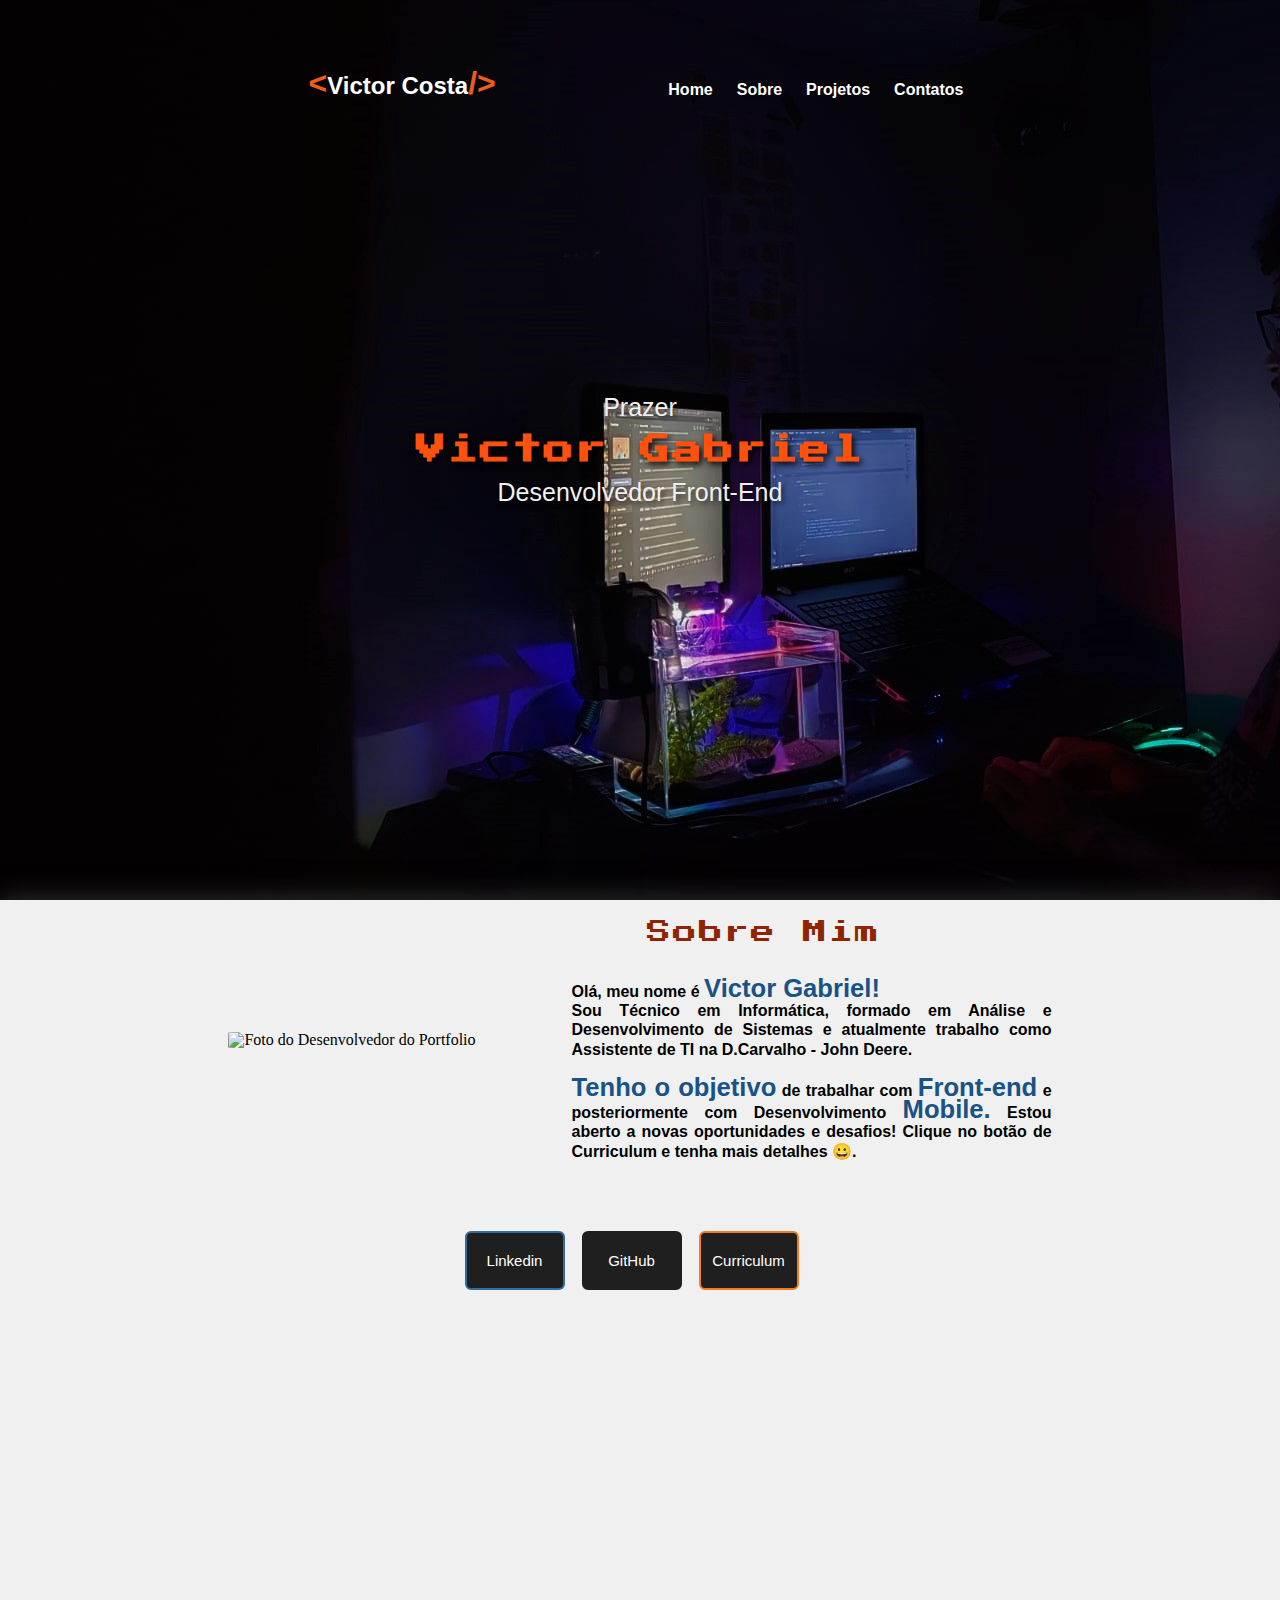
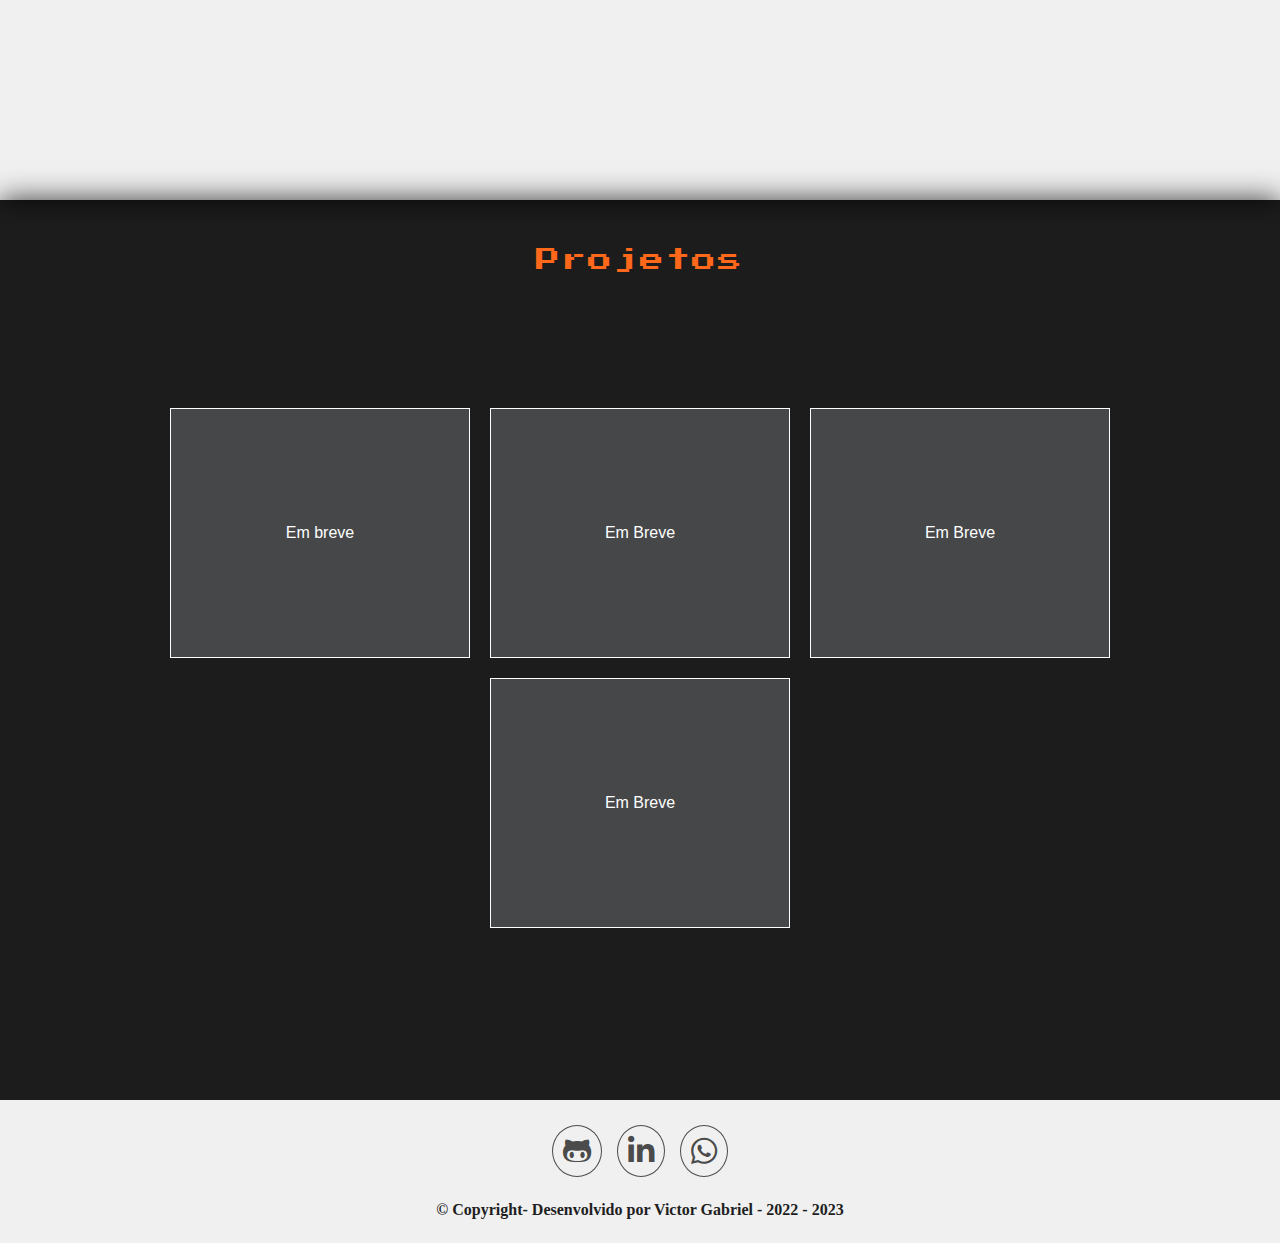
==== commit dc03cd6a: "style: dev photo" ====
--- a/index.html
+++ b/index.html
@@ -10,7 +10,7 @@
     Separated in topics: about the developer, mentioning some characteristics 
     and providing intuitive buttons; topic of the projects created and contact buttons.">
 
-    <link src="https://kit.fontawesome.com/a076d05399.js">
+    <script src="https://kit.fontawesome.com/a076d05399.js" crossorigin="anonymous"></script>
     <link rel="stylesheet" href="css/botoes.css">
     <link rel="stylesheet" href="css/reset.css" >
     <link rel="stylesheet" href="css/menu.css">
@@ -56,7 +56,7 @@
             <div id="sobre">
 
                 <div id="foto-sobre">
-                    <img src="imgs/foto-pessoal.webp" alt="Foto do Desenvolvedor do Portfolio" width="300px" height="auto" style="border-radius:5%">
+                    <img src="imgs/foto-pessoal.webp" alt="Foto do Desenvolvedor do Portfolio" width="300px" height="450px" >
                 </div>
 
                 <div id="texto-sobre" tabindex="0">
--- a/css/estilo_portifolio.css
+++ b/css/estilo_portifolio.css
@@ -3,12 +3,8 @@
 @import url('https://fonts.googleapis.com/css2?family=Press+Start+2P&family=Russo+One&display=swap');
 
 :root {
-    --primary-color: #212121;
-    --secundary-color: #1a1713;
-    --third-color: #2b2a29;
-    --fourth-color: #000000;
-    --fifth-color: #1a1917;
-    --sixtin-color: rgb(255, 251, 251);
+    --primary-color: #000000;
+    --secundary-color: #f0f0f0;
     /*
             PALETA DE CORES USADAS
             https://coolors.co/palette/f67c1d-ee5c17-333333-464749-f68933-f0f0f0-326e9d-9abcd5-1f1f1f-fd510d
@@ -20,10 +16,10 @@
     scroll-behavior: smooth;
 
 }
-
 .section {
     box-sizing: border-box;
-    height: 100vh;
+    min-height: 100vh;
+    height:auto;
     max-width: 4000px;
     box-shadow: 0.4px 0px 27.1px #333333;
 }
@@ -31,7 +27,7 @@
 
 .profile {
     z-index: 1;
-    color: var(--sixtin-color);
+    color: var(--secundary-color);
     display: flex;
     align-items: center;
     flex-direction: column;
@@ -58,12 +54,12 @@
 
 .section-apresentacao {
     display: flex;
-    background: var(--fourth-color);
+    background: var(--primary-color);
     text-align: center;
     align-items: center;
     padding: 20px;
     flex-direction: column;
-    background-color: #f0f0f0;
+    background-color: var(--secundary-color);
 
 }
 
@@ -73,13 +69,18 @@
     align-items: center;
     justify-content: space-between;
     max-width: 800em;
+}
+#sobre img{
+    height: 450px;
+    width: 310px;
+    border-radius: 5%;
 }
 
 #texto-sobre p {
     font: 1em var(--body-fonts);
     text-align: justify;
     padding-top: 2rem;
-    color:#000000;
+    color: var(--primary-color);
     max-width: 30em;
     margin-left: 6em;
     line-height: 1.2rem;
@@ -87,23 +88,21 @@
 
 }
 
-.title-section {
+section:nth-child(2n+1) .title-section/* seleciona os title section impares*/{
     font: 1.5em 'Press Start 2P', cursive;
-    color: #ee5c17;
+    color: #FF671A;
     letter-spacing: 2px;
 }
-
+section:nth-child(2n) .title-section/* seleciona os title section impares*/{
+    font: 1.5em 'Press Start 2P', cursive;
+    color: #8F2500;
+    letter-spacing: 2px;
+}
 .section-projetos .title-section {
     margin: 2em 0px 1.5em;
 }
-
-.section-apresentacao img {
-    max-width: 20vw;
-    border-radius: 5%;
-}
-
 .contrast {
-    color: #326e9d;
+    color: #195285;
     font-size: 1.6em;
     font-weight: bold;
 }
@@ -111,7 +110,7 @@
 /* barra de rolagem*/
 ::-webkit-scrollbar {
     width: 5px;
-    background-color: #000000;
+    background-color: var(--primary-color);
 }
 
 ::-webkit-scrollbar-thumb {
@@ -123,11 +122,14 @@
 .section-projetos {
     display: flex;
     align-items: center;
+    flex-direction: column;
     background-color: #000000e3;
-    flex-direction: column;
+
+
 }
 
 .projetos {
+    margin-top: 5em;
     box-sizing: border-box;
     display: flex;
     align-items: center;
@@ -143,10 +145,22 @@
     background-color: #464749;
     width: 300px;
     height: 250px;
-}
+    transition: .35s;
+    cursor:pointer;
+    text-align: center;
+    display: flex;
+    justify-content: center;
+    align-items: center;
+}
+.projetos:hover > :not(:hover) {
+    opacity: .4;
+    transform: scale(0.9);
+    filter: blur(2px);
+}
+
 
 .footer {
-    background-color: #f0f0f0;
+    background-color: var(--secundary-color);
     color: #1F1F1F;
     font-weight:bold;
     text-align: center;
@@ -166,14 +180,13 @@
     justify-content: center;
     flex-wrap: wrap;
     font-size: 15px;
-   /* color: #ffffffdc;*/
     gap: 15px;
     font-size: 30px;
 }
 
 
 .footer-icon-social .fa-github-alt:hover{
-    color:rgb(0, 0, 0);
+    color: var(--primary-color);
 }
 .footer-icon-social .fa-linkedin-in:hover{
     color:rgb(12, 117, 255);
@@ -194,7 +207,7 @@
     color: #464646f8;
 }
 
-@media (max-width: 768px) {
+@media (max-width: 950px) {
     .section-apresentacao img {
         display: none;
     }
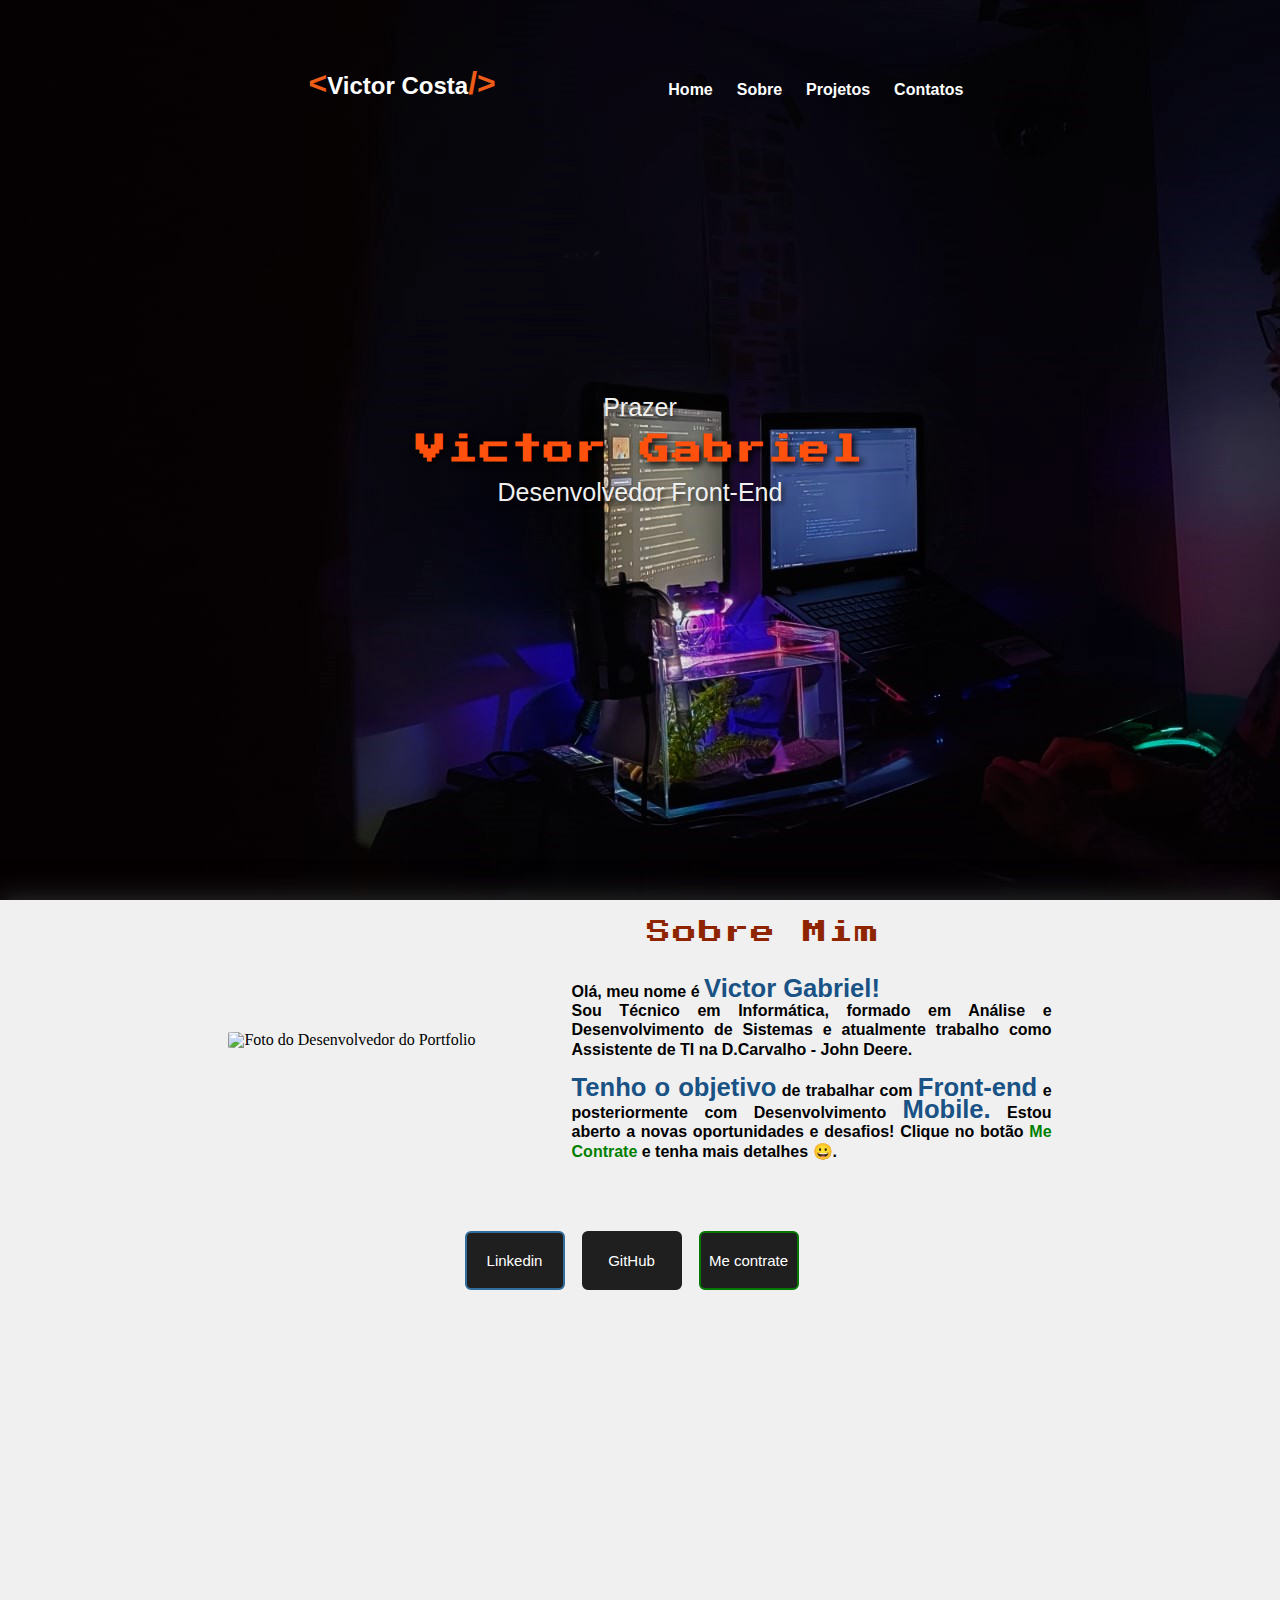
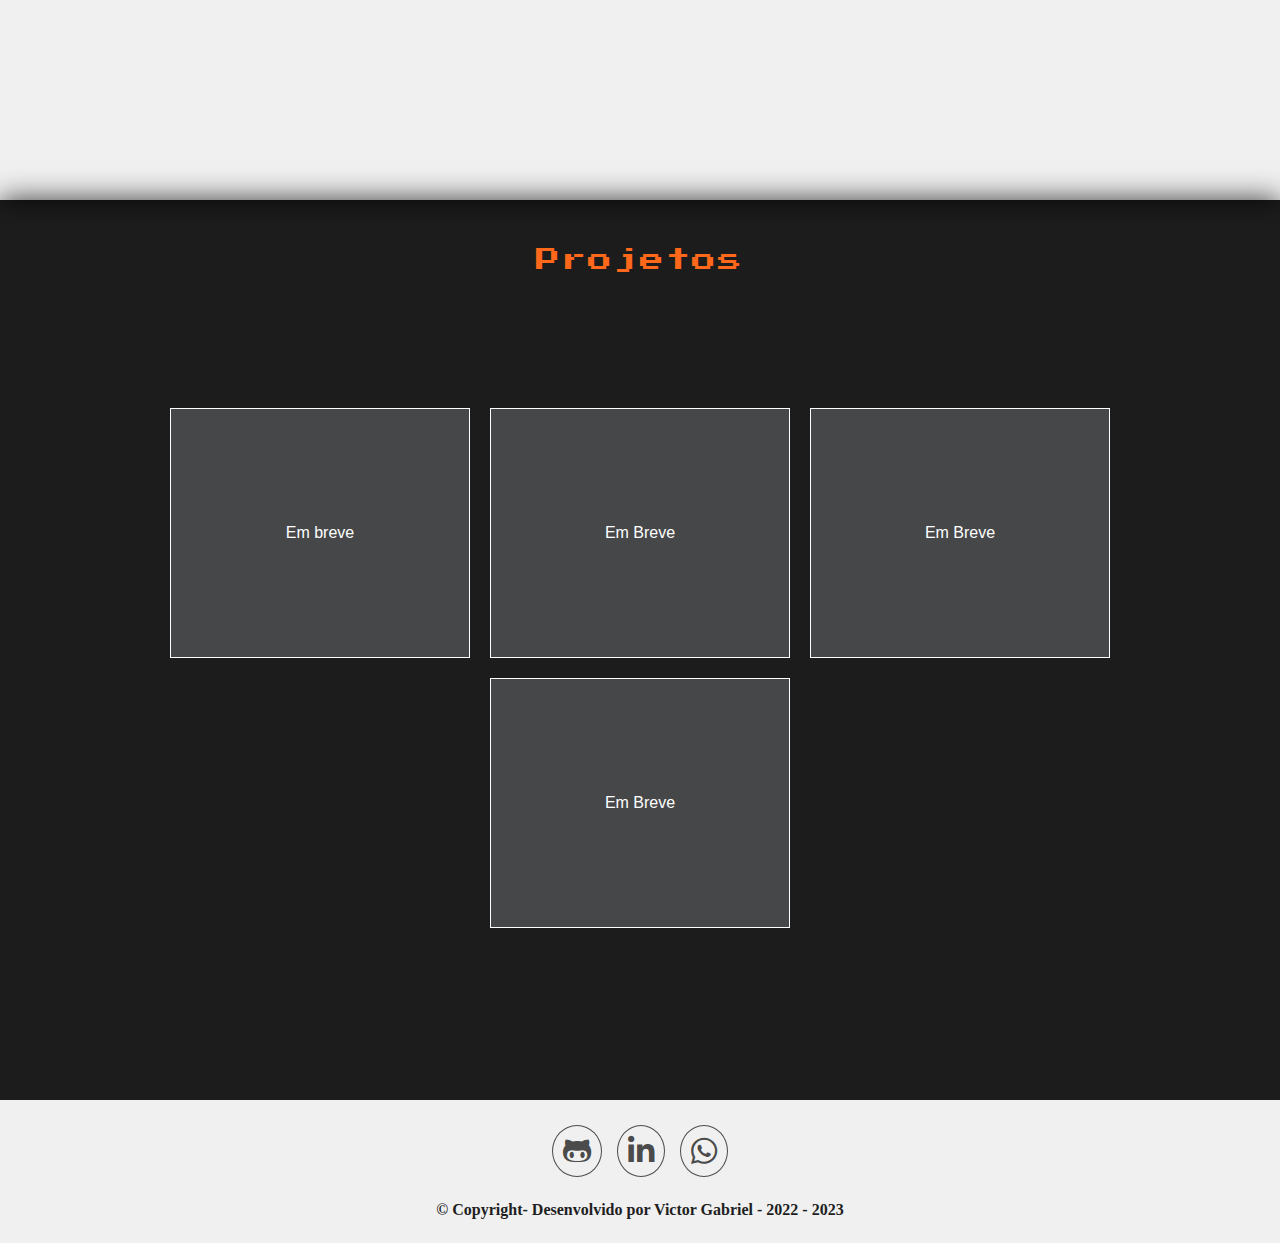
==== commit 1b6dbd34: "style: Image adaptation, button border color change resume" ====
--- a/index.html
+++ b/index.html
@@ -10,7 +10,7 @@
     Separated in topics: about the developer, mentioning some characteristics 
     and providing intuitive buttons; topic of the projects created and contact buttons.">
 
-    <script src="https://kit.fontawesome.com/a076d05399.js" crossorigin="anonymous"></script>
+   
     <link rel="stylesheet" href="css/botoes.css">
     <link rel="stylesheet" href="css/reset.css" >
     <link rel="stylesheet" href="css/menu.css">
@@ -19,7 +19,7 @@
     rel="shortcut icon" 
     type="imagem/x-icon" 
     href="imgs/code.ico">
-    <link rel="stylesheet" href="fontawesome/css/all.min.css">
+    <link rel="stylesheet" href="fontawesome/css/all.min.css" >
 
     <title>Victor Gabriel - Portfolio</title>
 
@@ -56,9 +56,9 @@
             <div id="sobre">
 
                 <div id="foto-sobre">
-                    <img src="imgs/foto-pessoal.webp" alt="Foto do Desenvolvedor do Portfolio" width="300px" height="450px" >
+                    <img src="imgs/foto-pessoal.webp" alt="Foto do Desenvolvedor do Portfolio" width="200px" height="300px" style="border-radius:5%">
                 </div>
-
+              
                 <div id="texto-sobre" tabindex="0">
                     <span class="title-section">Sobre Mim</span>
                     <p>
@@ -71,7 +71,7 @@
                             Front-end</span> e posteriormente
                         com Desenvolvimento <span class="contrast">Mobile.</span>
                         Estou aberto a novas oportunidades e desafios!
-                        Clique no botão de Curriculum e tenha mais detalhes &#128512;.
+                        Clique no botão <span style="color:green; font-weight:bold">Me Contrate</span> e tenha mais detalhes &#128512;.
                         
                     </p>
                 </div>
@@ -84,8 +84,8 @@
                     target="_blank" role="button" >Linkedin</a>
                 <a class="btn-social git " href="https://github.com/VictorCeSilva" title="Visitar GitHub" target="_blank" role="button">
                     GitHub</a>
-                <a class="btn-social curriculum" href="Documents/Currículo Victor Gabriel Costa e Silva.pdf" title="Baixar Curriculum" target="_blank"
-                    download="Curriculum Victor Gabriel" role="button"> Curriculum</a>
+                <a class="btn-social curriculum" href="Documents/Currículo Victor Gabriel Costa e Silva.pdf" title="Baixar Curriculo" target="_blank"
+                    download="Curriculo Victor Gabriel" role="button">Me contrate</a>
 
             </div>
         </section>
@@ -129,8 +129,9 @@
     <p style="margin-bottom:25px;">&#169 Copyright- Desenvolvido por Victor Gabriel - 2022 - 2023</p>
 </footer>
 
+<script src="js/menu.js" async></script>
+<script src="https://kit.fontawesome.com/a076d05399.js" crossorigin="anonymous" defer> </script>
+</body>
 
-</body>
-<script async src="js/menu.js" async ></script>
 
 </html>
--- a/css/botoes.css
+++ b/css/botoes.css
@@ -54,7 +54,7 @@
 }
 .linkedin:hover{
     box-shadow: 1px 1px 20px #326e9d;
-    background-image: url(../imgs/icons8-linkedin-circundado.gif);
+    background-image: url("../imgs/icons8-linkedin-circundado.gif");
 }
 
 .git {
@@ -63,15 +63,15 @@
 }
 .git:hover{
     box-shadow: 1px 1px 20px #1f1f1f;
-    background-image: url(../imgs/icons8-github.gif);
+    background-image: url("../imgs/icons8-github.gif");
 }
 .curriculum {
-    border: 2px solid #f67c1d;
+    border: 2px solid #057705;
 }
 .curriculum:hover{
-    box-shadow: 1px 1px 20px #f67c1d;
-    border: 2px solid #f67c1d;
-
-    background-image: url(../imgs/icons8-baixar.gif);
+    box-shadow: 1px 1px 20px #057705;
+    border: 2px solid #057705;
+    background-image: url("../imgs/icons8-baixar.gif");
+    background-size: 35px;
 }
 
--- a/css/estilo_portifolio.css
+++ b/css/estilo_portifolio.css
@@ -72,7 +72,7 @@
 }
 #sobre img{
     height: 450px;
-    width: 310px;
+    width: 300px;
     border-radius: 5%;
 }
 
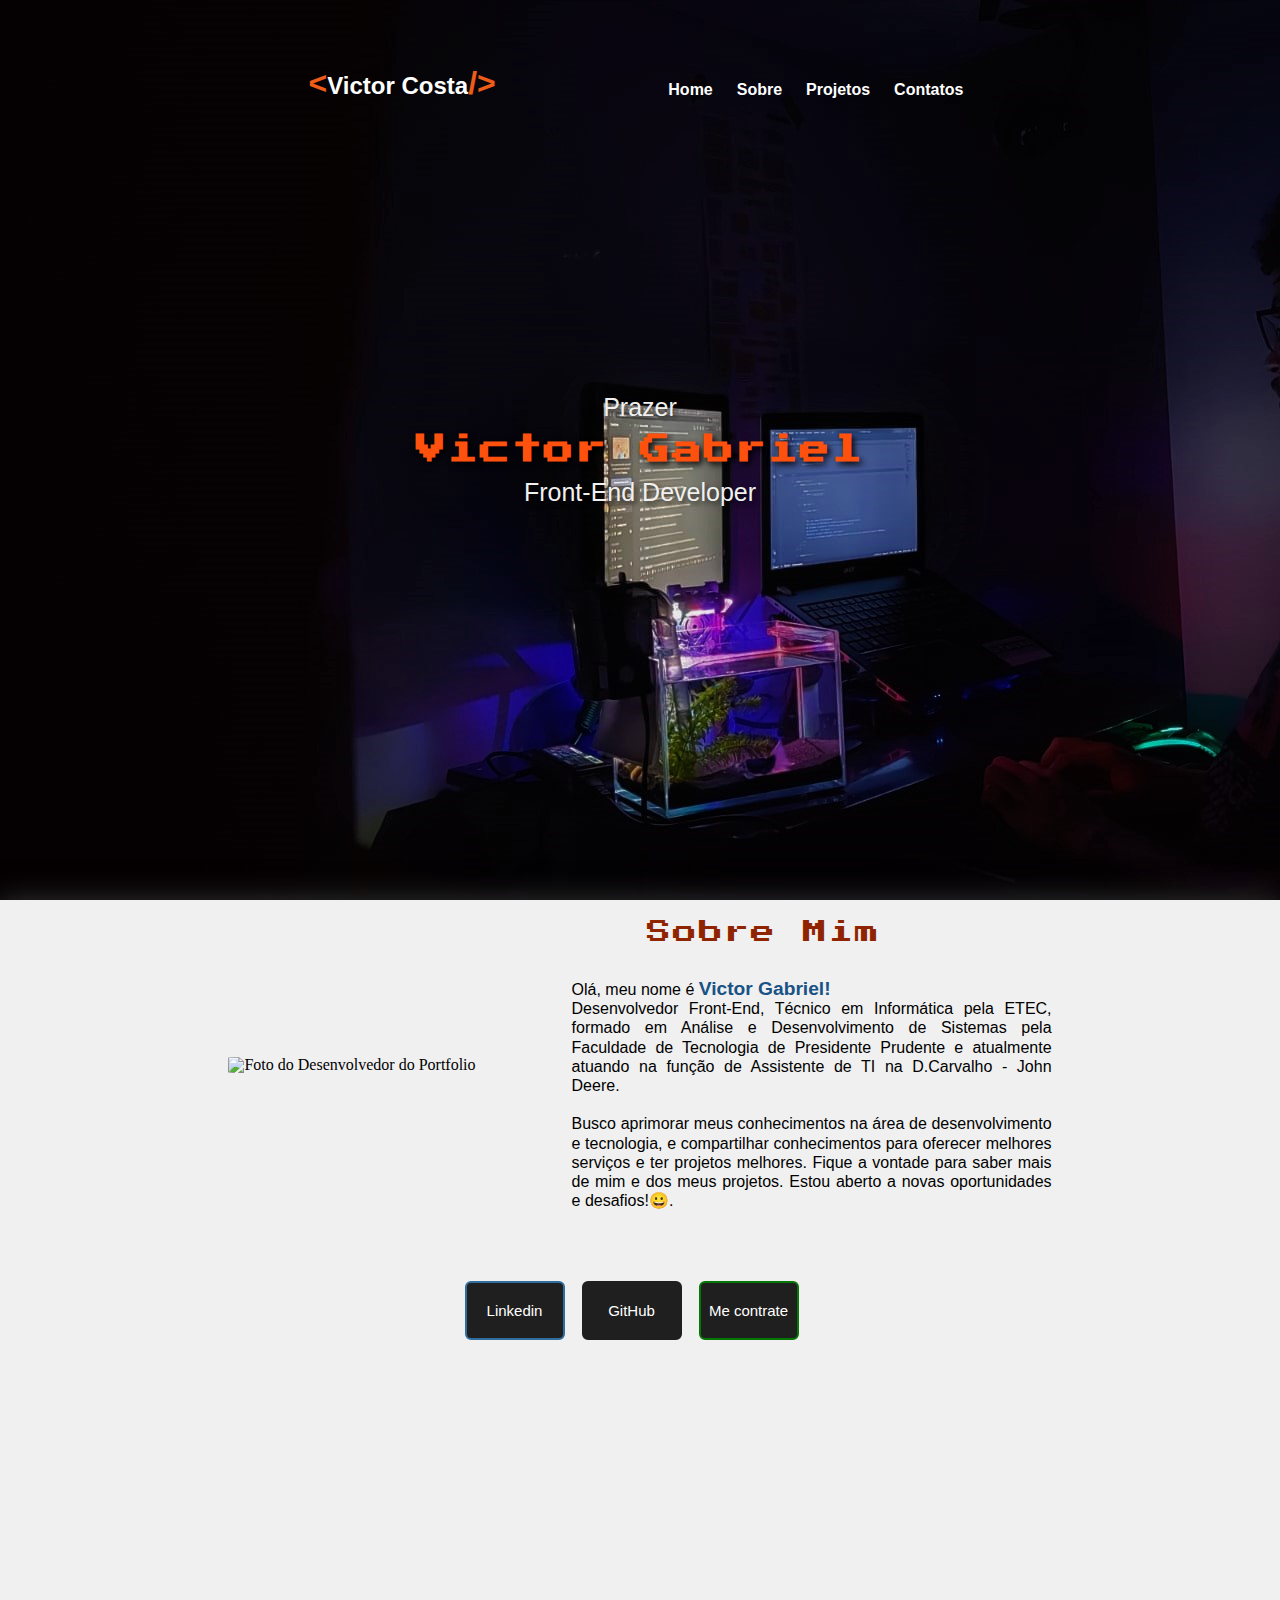
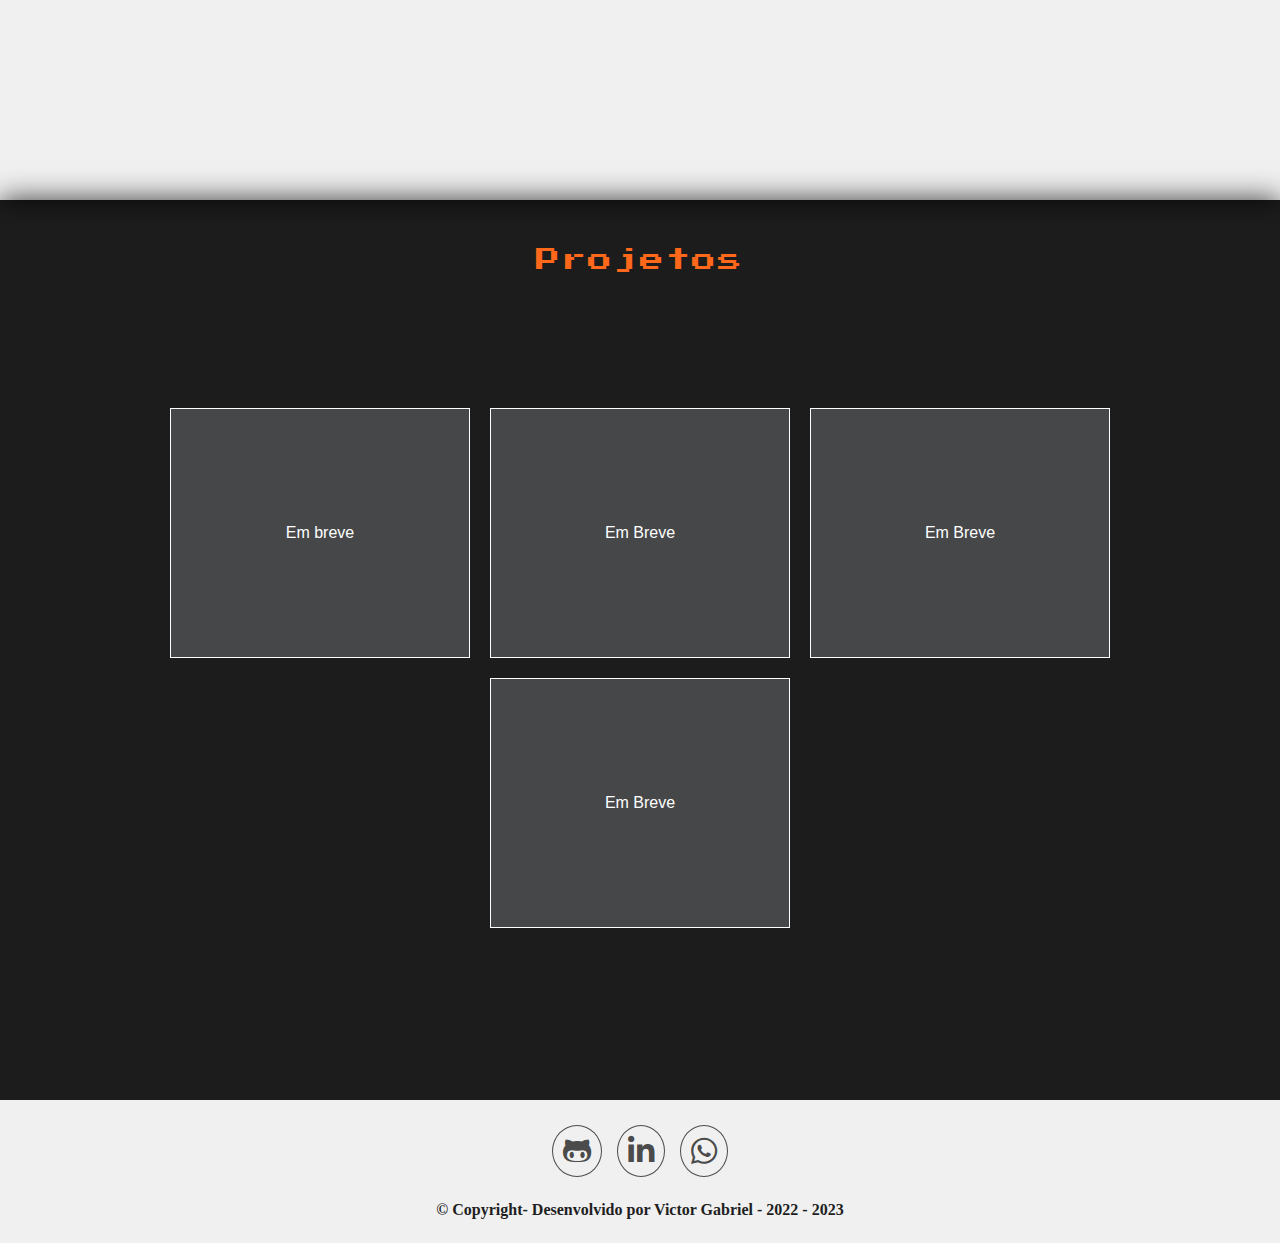
==== commit 8f2c0770: "feat: description" ====
--- a/index.html
+++ b/index.html
@@ -5,21 +5,17 @@
     <meta charset="UTF-8">
     <meta http-equiv="X-UA-Compatible" content="IE=edge">
     <meta name="viewport" content="width=device-width, initial-scale=1">
-    <meta name="description"
-     content="Presentation by Front End developer Victor. 
+    <meta name="description" content="Presentation by Front End developer Victor. 
     Separated in topics: about the developer, mentioning some characteristics 
     and providing intuitive buttons; topic of the projects created and contact buttons.">
 
-   
+
     <link rel="stylesheet" href="css/botoes.css">
-    <link rel="stylesheet" href="css/reset.css" >
+    <link rel="stylesheet" href="css/reset.css">
     <link rel="stylesheet" href="css/menu.css">
-    <link rel="stylesheet" href="css/estilo_portifolio.css" >
-    <link 
-    rel="shortcut icon" 
-    type="imagem/x-icon" 
-    href="imgs/code.ico">
-    <link rel="stylesheet" href="fontawesome/css/all.min.css" >
+    <link rel="stylesheet" href="css/estilo_portifolio.css">
+    <link rel="shortcut icon" type="imagem/x-icon" href="imgs/code.ico">
+    <link rel="stylesheet" href="fontawesome/css/all.min.css">
 
     <title>Victor Gabriel - Portfolio</title>
 
@@ -37,7 +33,7 @@
             <ul id="menu" role="menu" aria-labelledby="menubutton">
                 <li role="presentation"><a href="#home" role="menuitem">Home</a></li>
                 <li role="presentation"><a href="#sobre" role="menuitem">Sobre</a></li>
-                <li role="presentation"><a href="#projetos"role="menuitem">Projetos</a></li>
+                <li role="presentation"><a href="#projetos" role="menuitem">Projetos</a></li>
                 <li role="presentation"><a href="#contato" role="menuitem">Contatos</a></li>
             </ul>
         </nav>
@@ -48,7 +44,7 @@
             <div class="profile" tabindex="0">
                 <span class="profile-text"> Prazer </span>
                 <h1> Victor Gabriel</h1>
-                <span class="profile-text"> Desenvolvedor Front-End</span>
+                <span class="profile-text">Front-End Developer</span>
             </div>
         </section>
 
@@ -56,23 +52,22 @@
             <div id="sobre">
 
                 <div id="foto-sobre">
-                    <img src="imgs/foto-pessoal.webp" alt="Foto do Desenvolvedor do Portfolio" width="200px" height="300px" style="border-radius:5%">
+                    <img src="imgs/foto-pessoal.webp" alt="Foto do Desenvolvedor do Portfolio" width="200px"
+                        height="300px" style="border-radius:5%">
                 </div>
-              
+
                 <div id="texto-sobre" tabindex="0">
                     <span class="title-section">Sobre Mim</span>
                     <p>
 
                         Olá, meu nome é <span class="contrast">Victor Gabriel! </span><br>
-                        Sou Técnico em Informática, formado em Análise e Desenvolvimento
-                        de Sistemas e atualmente trabalho como Assistente de TI
-                        na D.Carvalho - John Deere.<br>
-                      <br>  <span class="contrast">Tenho o objetivo</span> de trabalhar com <span class="contrast">
-                            Front-end</span> e posteriormente
-                        com Desenvolvimento <span class="contrast">Mobile.</span>
-                        Estou aberto a novas oportunidades e desafios!
-                        Clique no botão <span style="color:green; font-weight:bold">Me Contrate</span> e tenha mais detalhes &#128512;.
-                        
+                        Desenvolvedor Front-End, Técnico em Informática pela ETEC, formado em Análise e Desenvolvimento
+                        de Sistemas pela Faculdade de Tecnologia de Presidente Prudente e atualmente atuando na função
+                        de Assistente de TI na D.Carvalho - John Deere.<br><br>
+                        Busco aprimorar meus conhecimentos na área de desenvolvimento e tecnologia, e compartilhar conhecimentos para oferecer
+                        melhores serviços e ter projetos melhores.
+                        Fique a vontade para saber mais de mim e dos meus projetos. Estou aberto a novas oportunidades e
+                        desafios!&#128512;.
                     </p>
                 </div>
 
@@ -80,12 +75,14 @@
 
             <div class="botoes">
 
-                <a class="btn-social linkedin" href="https://www.linkedin.com/in/victor-costa-e-silva/" title="Visitar Linkedin"
-                    target="_blank" role="button" >Linkedin</a>
-                <a class="btn-social git " href="https://github.com/VictorCeSilva" title="Visitar GitHub" target="_blank" role="button">
+                <a class="btn-social linkedin" href="https://www.linkedin.com/in/victor-costa-e-silva/"
+                    title="Visitar Linkedin" target="_blank" role="button">Linkedin</a>
+                <a class="btn-social git " href="https://github.com/VictorCeSilva" title="Visitar GitHub"
+                    target="_blank" role="button">
                     GitHub</a>
-                <a class="btn-social curriculum" href="Documents/Currículo Victor Gabriel Costa e Silva.pdf" title="Baixar Curriculo" target="_blank"
-                    download="Curriculo Victor Gabriel" role="button">Me contrate</a>
+                <a class="btn-social curriculum" href="Documents/Currículo Victor Gabriel Costa e Silva.pdf"
+                    title="Baixar Curriculo" target="_blank" download="Curriculo Victor Gabriel" role="button">Me
+                    contrate</a>
 
             </div>
         </section>
@@ -96,42 +93,50 @@
 
             <div class="projetos">
 
-                <a class="card-projeto" href="notfound.html" title="Nome_Projeto" target="_blank" style="border: #fff .5px solid;" aria-label="Projeto 01"> 
-                Em breve                    
+                <a class="card-projeto" href="notfound.html" title="Nome_Projeto" target="_blank"
+                    style="border: #fff .5px solid;" aria-label="Projeto 01">
+                    Em breve
                 </a>
 
-                <a class="card-projeto" href="notfound.html" title="Nome_Projeto" target="_blank" style="border: #fff .5px solid;" aria-label="Projeto 02"> Em Breve</a>
-                <a class="card-projeto" href="notfound.html" title="Nome_Projeto" target="_blank" style="border: #fff .5px solid;" aria-label="Projeto 03"> Em Breve</a>
+                <a class="card-projeto" href="notfound.html" title="Nome_Projeto" target="_blank"
+                    style="border: #fff .5px solid;" aria-label="Projeto 02"> Em Breve</a>
+                <a class="card-projeto" href="notfound.html" title="Nome_Projeto" target="_blank"
+                    style="border: #fff .5px solid;" aria-label="Projeto 03"> Em Breve</a>
 
-                <a class="card-projeto" href="notfound.html" title="Nome_Projeto" target="_blank" style="border: #fff .5px solid;" aria-label="Projeto 04"> Em Breve</a>
-               
+                <a class="card-projeto" href="notfound.html" title="Nome_Projeto" target="_blank"
+                    style="border: #fff .5px solid;" aria-label="Projeto 04"> Em Breve</a>
+
             </div>
         </section>
-        
-        
-<footer class="footer" aria-label="Rodapé  com Contatos">
-    <div class="footer-icon-social" id="contato">
 
-        <a href="https://github.com/VictorCeSilva" >
-            <i class="fa-brands fa-github-alt" title="Visitar GitHub"  aria-labelledby="Botão para GitHub" role="button"></i>
-        </a>
-        
-        <a href="https://www.linkedin.com/in/victor-costa-e-silva/"> 
-            <i class="fa-brands fa-linkedin-in" title="Visitar Linkedin"  aria-labelledby="Botão para Linkedin" role="button"></i>
-        </a>
-       
-        <a href="https://wa.me/5518996815630?text=Olá,%20Victor!%20Vi%20seu%20portfolio,%20e%20gostaria%20de%20saber%20mais%20sobre%20você!%20" title="Mandar Mensagem por Whastapp" aria-labelledby="Botão para Mandar Mensagem no Whatsapp do Desenvolvedor" role="button">
-            <i class="fa-brands fa-whatsapp"></i>
-        </a>
-        
 
-    </div>
-    <p style="margin-bottom:25px;">&#169 Copyright- Desenvolvido por Victor Gabriel - 2022 - 2023</p>
-</footer>
+        <footer class="footer" aria-label="Rodapé  com Contatos">
+            <div class="footer-icon-social" id="contato">
 
-<script src="js/menu.js" async></script>
-<script src="https://kit.fontawesome.com/a076d05399.js" crossorigin="anonymous" defer> </script>
+                <a href="https://github.com/VictorCeSilva">
+                    <i class="fa-brands fa-github-alt" title="Visitar GitHub" aria-labelledby="Botão para GitHub"
+                        role="button"></i>
+                </a>
+
+                <a href="https://www.linkedin.com/in/victor-costa-e-silva/">
+                    <i class="fa-brands fa-linkedin-in" title="Visitar Linkedin" aria-labelledby="Botão para Linkedin"
+                        role="button"></i>
+                </a>
+
+                <a href="https://wa.me/5518996815630?text=Olá,%20Victor!%20Vi%20seu%20portfolio,%20e%20gostaria%20de%20saber%20mais%20sobre%20você!%20"
+                    title="Mandar Mensagem por Whastapp"
+                    aria-labelledby="Botão para Mandar Mensagem no Whatsapp do Desenvolvedor" role="button">
+                    <i class="fa-brands fa-whatsapp"></i>
+                </a>
+
+
+            </div>
+            <p style="margin-bottom:25px;">&#169 Copyright- Desenvolvido por Victor Gabriel - 2022 - 2023</p>
+        </footer>
+
+        <script src="js/menu.js" async></script>
+        <script src="https://kit.fontawesome.com/a076d05399.js" crossorigin="anonymous" defer> </script>
 </body>
 
 
-</html>
+</html>--- a/css/estilo_portifolio.css
+++ b/css/estilo_portifolio.css
@@ -71,8 +71,8 @@
     max-width: 800em;
 }
 #sobre img{
-    height: 450px;
-    width: 300px;
+    height: 300px;
+    width: 200px;
     border-radius: 5%;
 }
 
@@ -84,7 +84,6 @@
     max-width: 30em;
     margin-left: 6em;
     line-height: 1.2rem;
-    font-weight:bold;
 
 }
 
@@ -103,7 +102,7 @@
 }
 .contrast {
     color: #195285;
-    font-size: 1.6em;
+    font-size: 1.2em;
     font-weight: bold;
 }
 
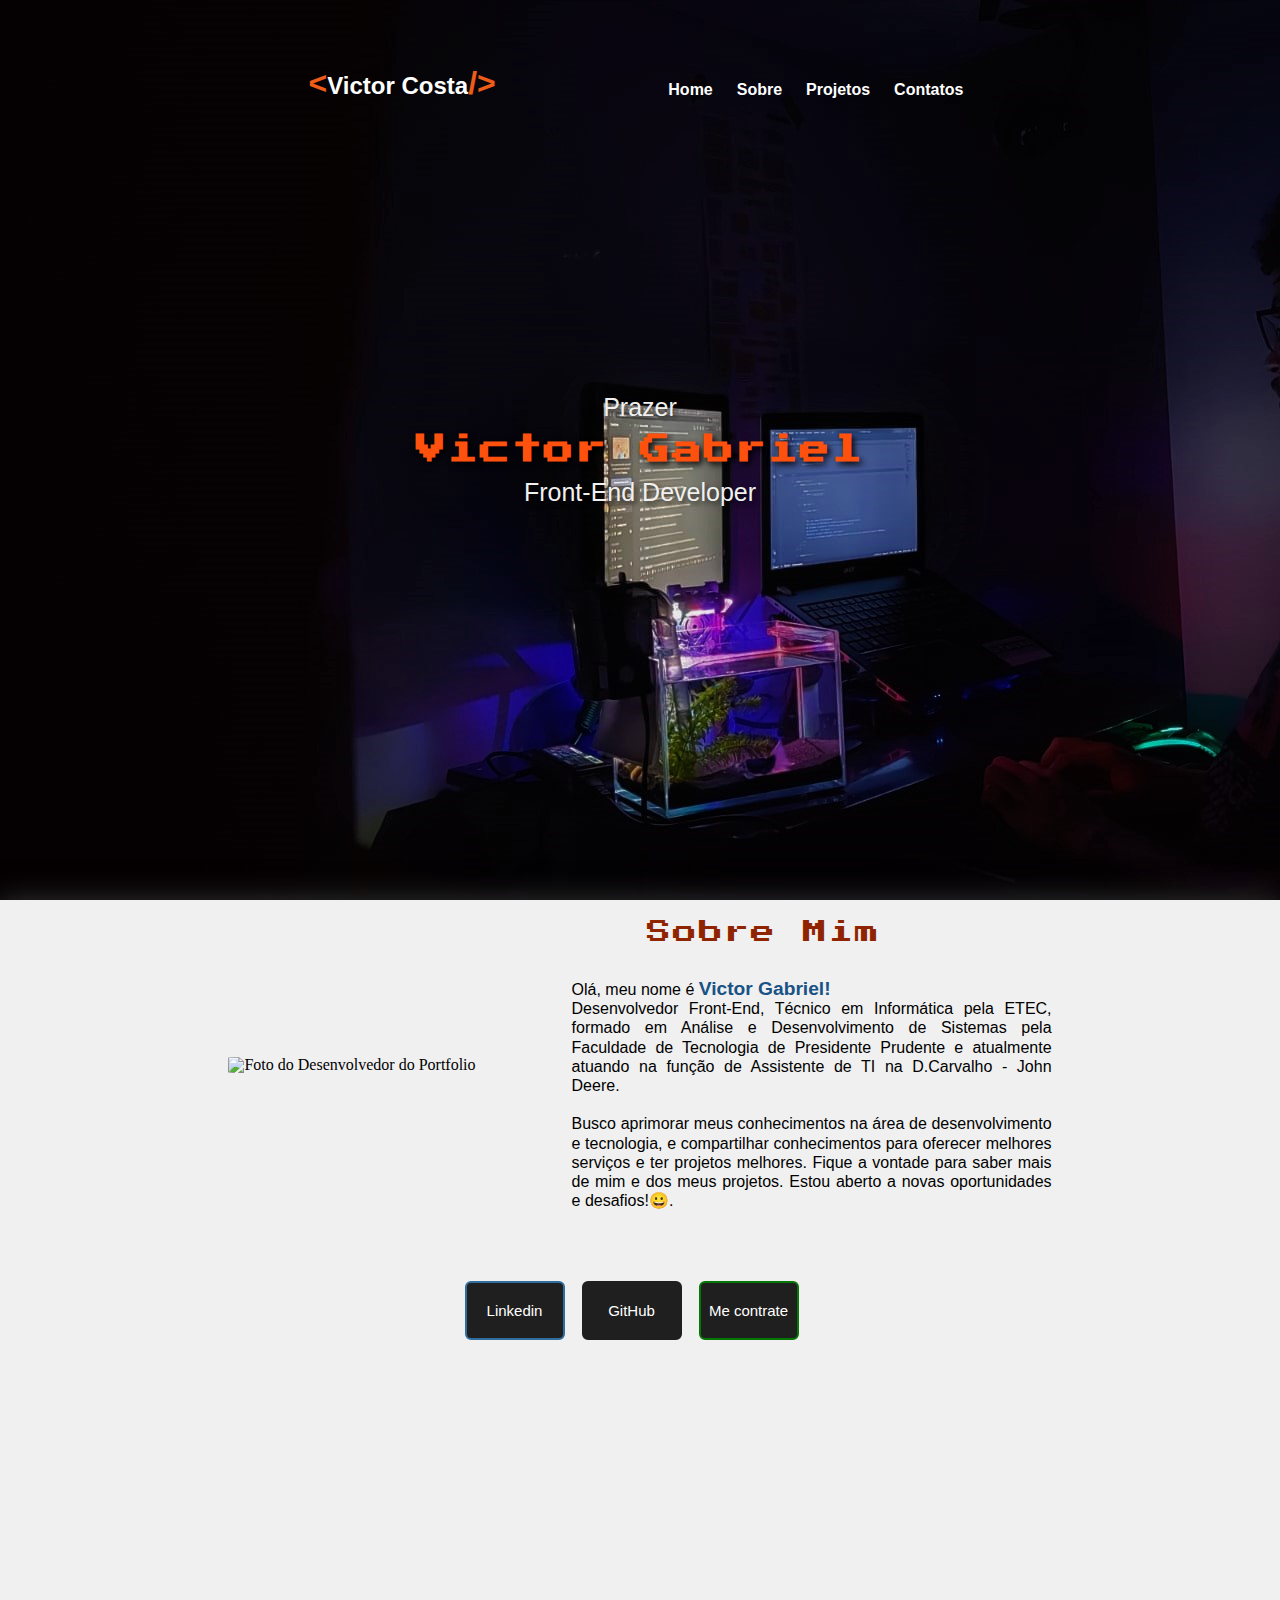
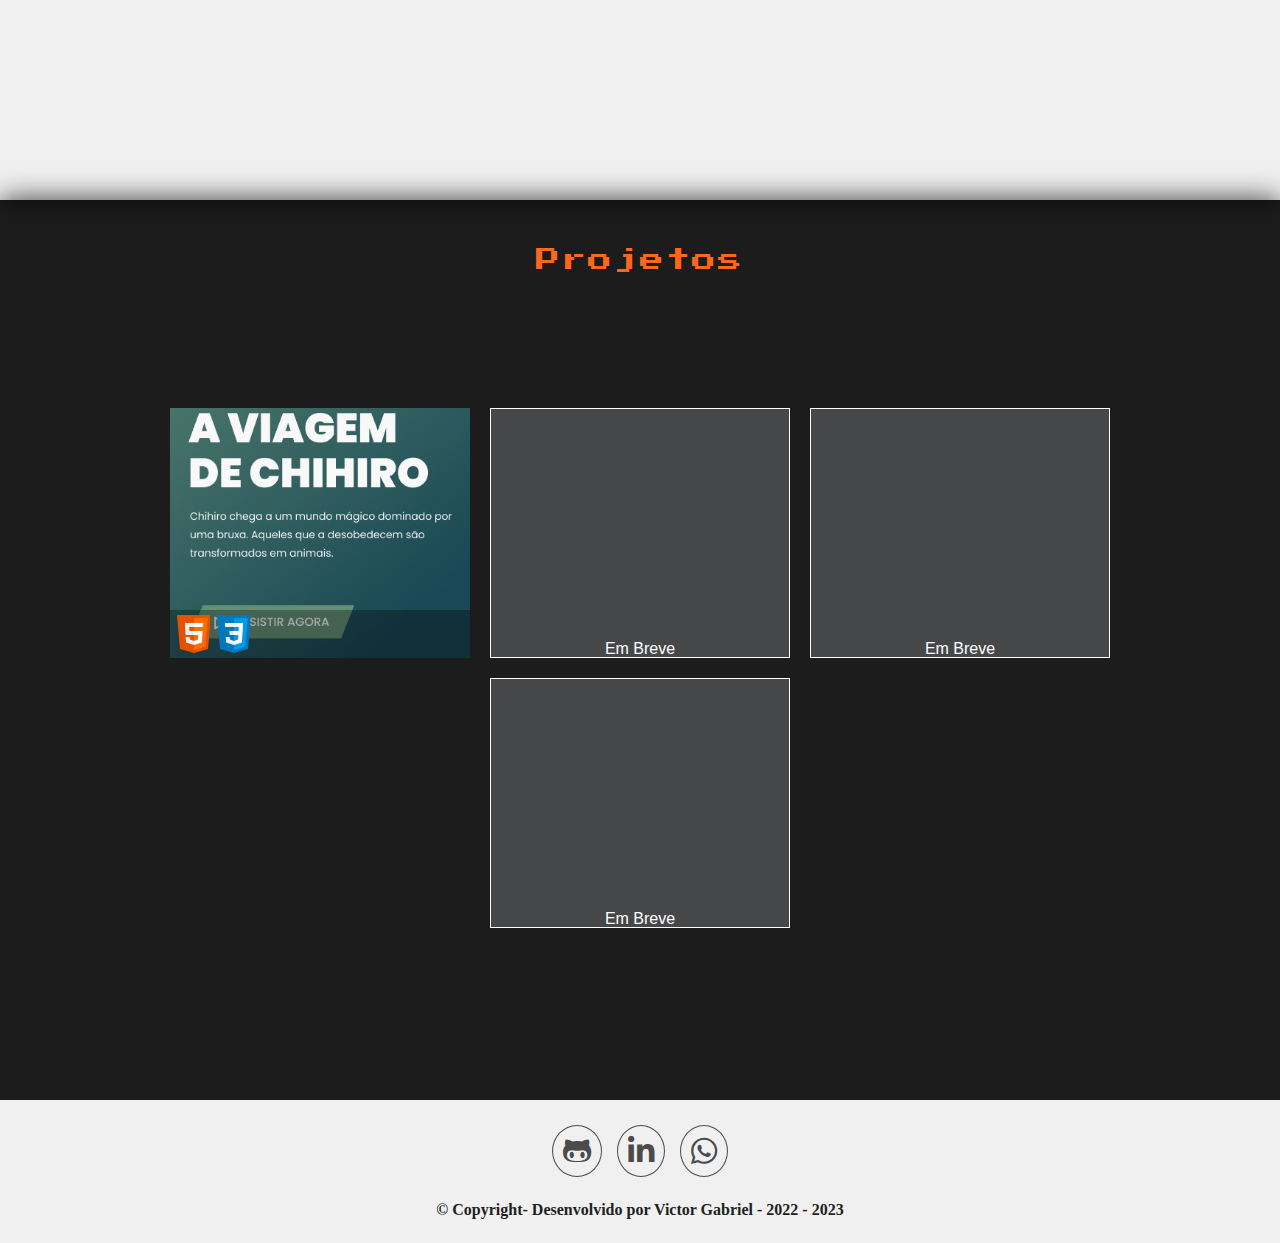
==== commit 07d7b867: "New Project" ====
--- a/index.html
+++ b/index.html
@@ -93,9 +93,17 @@
 
             <div class="projetos">
 
-                <a class="card-projeto" href="notfound.html" title="Nome_Projeto" target="_blank"
-                    style="border: #fff .5px solid;" aria-label="Projeto 01">
-                    Em breve
+                <a class="card-projeto" href="https://victorcesilva.github.io/Ghibli-Studio/" title="Studio Ghibli" target="_blank"
+                    style="background-image: url(imgs/Studio\ Ghibli\ \(Mobile\).png); background-size:100%; background-position: center;" aria-label="Studio Ghibli - A viagem de Chihiro">
+                <div class="language">
+                    <svg xmlns="http://www.w3.org/2000/svg" x="0px" y="0px" width="100" height="100" viewBox="80 80">
+                        <path fill="#E65100" d="M41,5H7l3,34l14,4l14-4L41,5L41,5z"></path><path fill="#FF6D00" d="M24 8L24 39.9 35.2 36.7 37.7 8z"></path><path fill="#FFF" d="M24,25v-4h8.6l-0.7,11.5L24,35.1v-4.2l4.1-1.4l0.3-4.5H24z M32.9,17l0.3-4H24v4H32.9z"></path><path fill="#EEE" d="M24,30.9v4.2l-7.9-2.6L15.7,27h4l0.2,2.5L24,30.9z M19.1,17H24v-4h-9.1l0.7,12H24v-4h-4.6L19.1,17z"></path>
+                        </svg>
+                        <svg xmlns="http://www.w3.org/2000/svg" x="0px" y="0px" width="100" height="100" viewBox=" 80 80">
+                            <path fill="#0277BD" d="M41,5H7l3,34l14,4l14-4L41,5L41,5z"></path><path fill="#039BE5" d="M24 8L24 39.9 35.2 36.7 37.7 8z"></path><path fill="#FFF" d="M33.1 13L24 13 24 17 28.9 17 28.6 21 24 21 24 25 28.4 25 28.1 29.5 24 30.9 24 35.1 31.9 32.5 32.6 21 32.6 21z"></path><path fill="#EEE" d="M24,13v4h-8.9l-0.3-4H24z M19.4,21l0.2,4H24v-4H19.4z M19.8,27h-4l0.3,5.5l7.9,2.6v-4.2l-4.1-1.4L19.8,27z"></path>
+                            </svg>
+
+                </div>
                 </a>
 
                 <a class="card-projeto" href="notfound.html" title="Nome_Projeto" target="_blank"
--- a/css/estilo_portifolio.css
+++ b/css/estilo_portifolio.css
@@ -149,12 +149,25 @@
     text-align: center;
     display: flex;
     justify-content: center;
-    align-items: center;
+    align-items: end;
 }
 .projetos:hover > :not(:hover) {
     opacity: .4;
     transform: scale(0.9);
     filter: blur(2px);
+    
+
+}
+.card-projeto svg{
+    width:40px;
+}
+.language{
+    background-color: #0000004f;
+    width: 100%;
+    height: 3em;
+    display: flex;
+    gap: 0;
+    
 }
 
 
